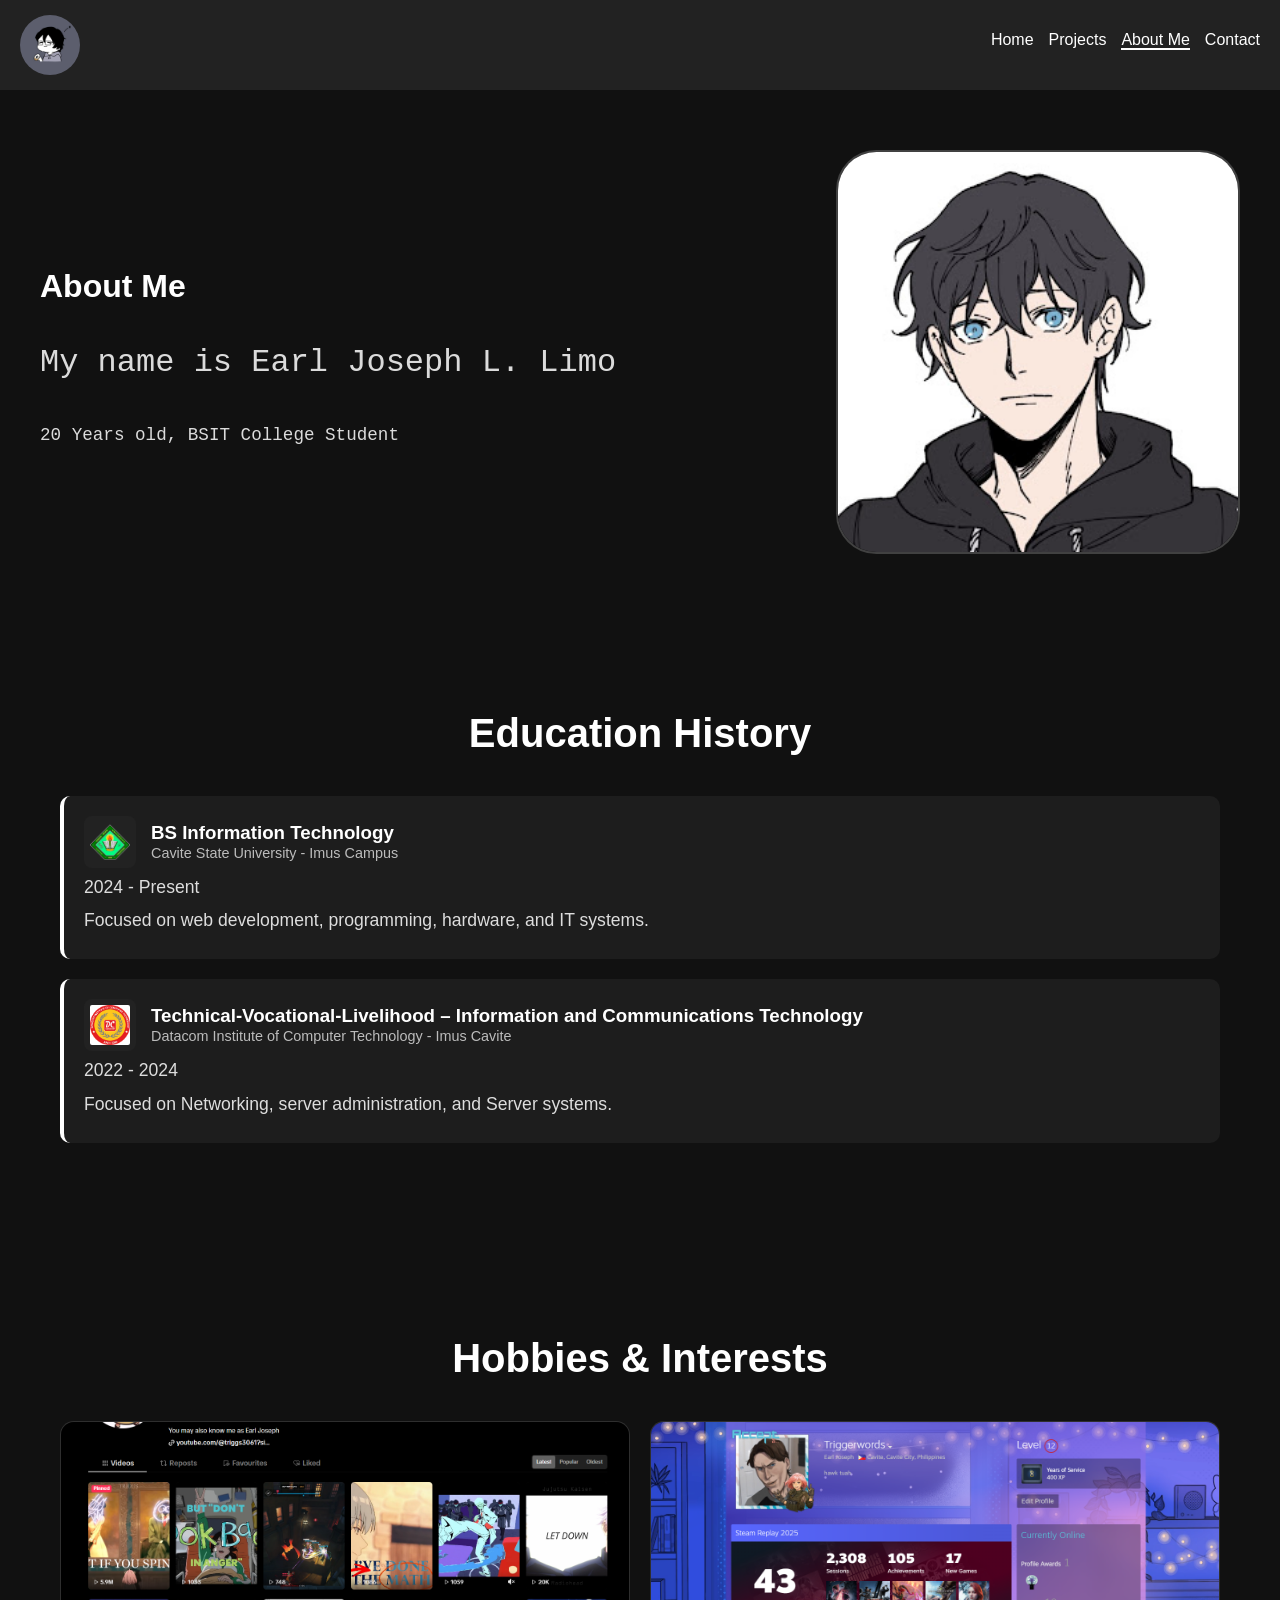
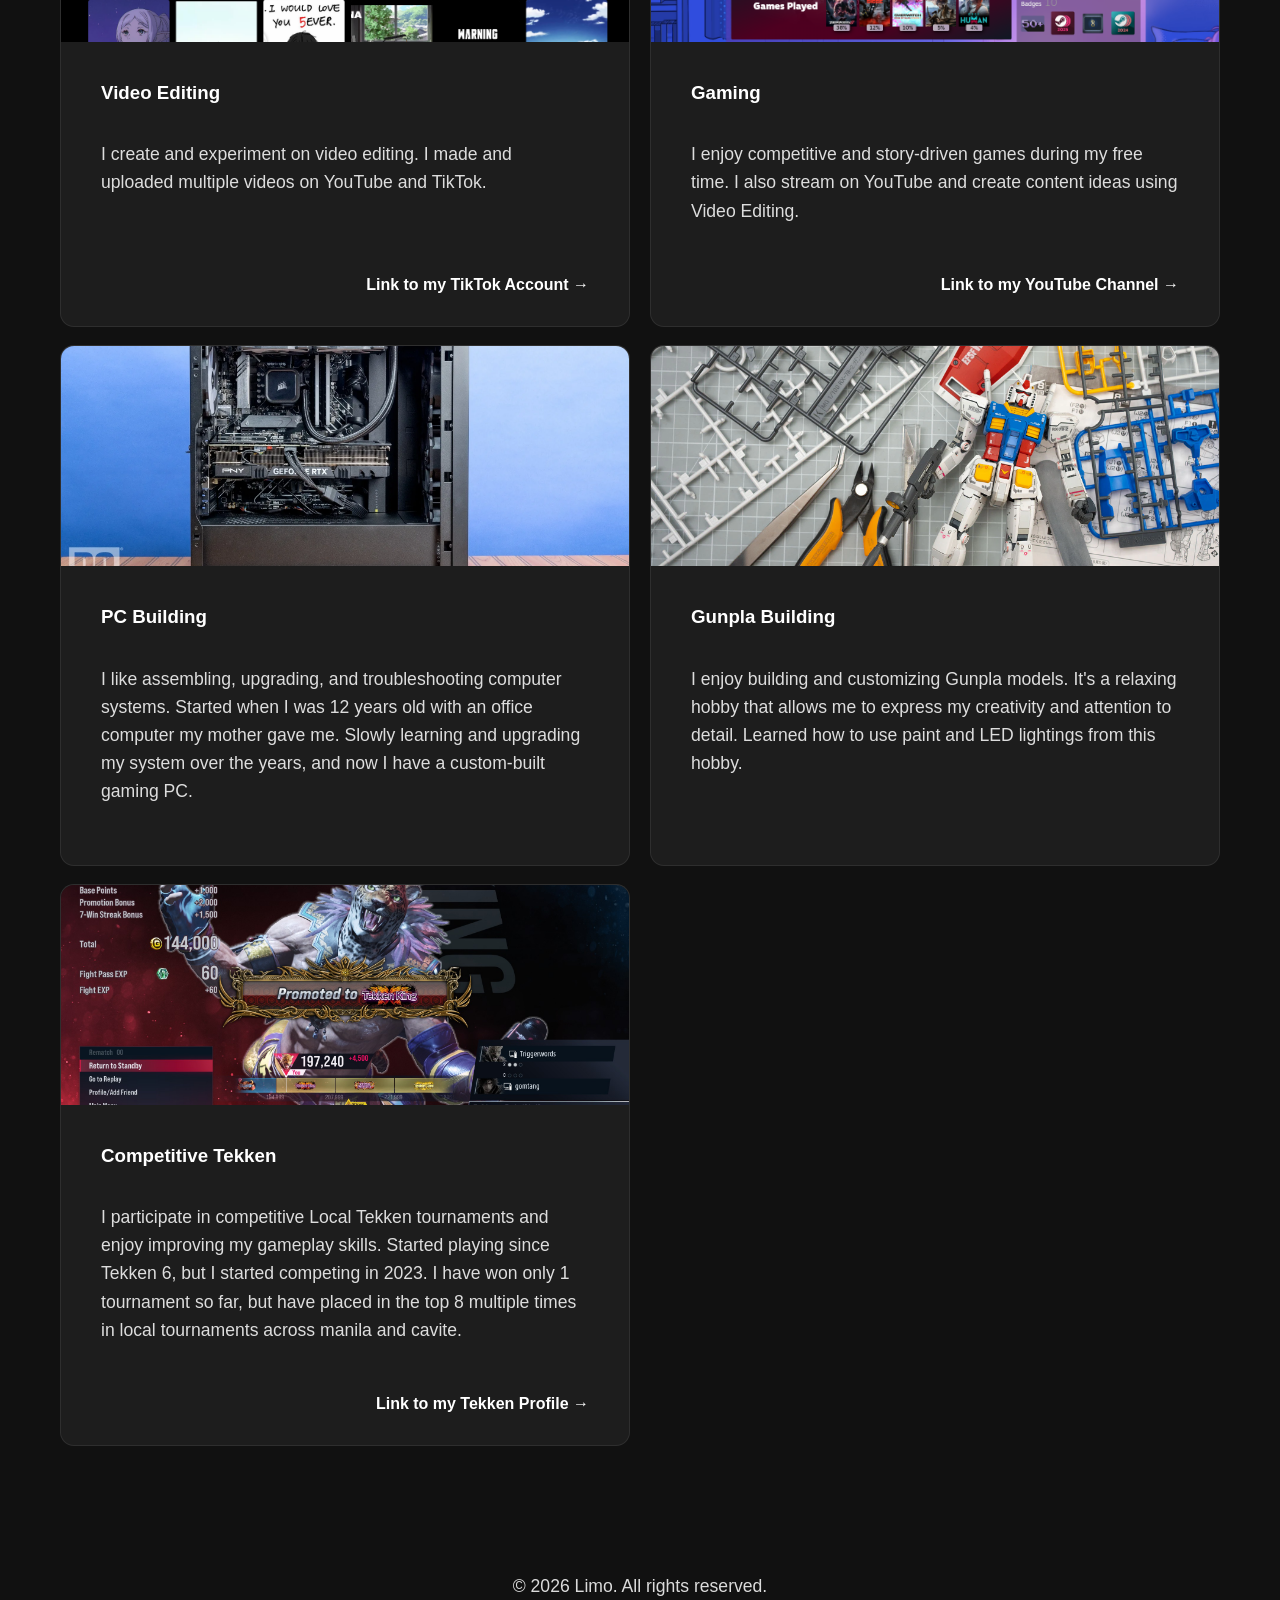
==== about.html @ 0626023c "Fixed Hobbies card, was bugged before but now Fixed" ====
<!DOCTYPE html>
<html lang="en">
<head>
  <meta charset="UTF-8">
  <meta name="viewport" content="width=device-width, initial-scale=1.0">
  <title>Portfolio</title>
  <link rel="stylesheet" href="styles.css">
</head>
<body>
  <span id="easterText"></span>
  <header>
    <nav>
        <img src="images/logo.jpg" alt="Logo" class="logo">
      <ul>
        <li class="li-text"><a href="index.html">Home</a></li>
        <li class="li-text"><a href="projects.html">Projects</a></li>
        <li class="li-text"><a href="about.html" class="active">About Me</a></li>
        <li class="li-text"><a href="contact.html">Contact</a></li>
      </ul>
    </nav>
  </header>

  <main>
    <section class="about-container">

      <div class="about-text">
        <h2>About Me</h2>

        <p style="font-size: 32px;" class="special-text type-text">My name is Earl Joseph L. Limo</p>
        <p class="special-text type-text">20 Years old, BSIT College Student</p>
        <p class="special-text type-text">I am a CvSU-Imus student From the Philippines willing to learn more about web development and programming. My learning journey includes HTML, CSS, and JavaScript. Along with Java, C++, and Python.</p>
        <p class="special-text type-text">In addition to software development, I also specialize in IT hardware and networking, where I gain practical experience in computer systems, troubleshooting, and network setup. I specialize in troubleshooting and maintaining computer systems as well as building hardware systems and servers.</p>
        <p class="special-text type-text">I am continuously improving my skills through personal projects, experimentation, and problem-solving, with the goal of becoming a well-rounded and industry-ready IT Specialist.</p>

      </div>

      <div class="about-image">
        <img src="images/pfp.jpg" alt="My Picture">
      </div>
    </section>

<section class="education">

  <h2>Education History</h2>

  <div class="education-list">

<div class="education-card">

      <div class="edu-header">
        <img src="images/cvsu.png" class="edu-icon" alt="Education Icon">

        <div>
          <h3>BS Information Technology</h3>
          <span>Cavite State University - Imus Campus</span>
        </div>
      </div>

      <p>2024 - Present</p>
      <p>Focused on web development, programming, hardware, and IT systems.</p>

    </div>

<div class="education-card">

      <div class="edu-header">
        <img src="images/datacom.png" class="edu-icon" alt="Education Icon">

        <div>
          <h3>Technical-Vocational-Livelihood – Information and Communications Technology</h3>
          <span>Datacom Institute of Computer Technology - Imus Cavite</span>
        </div>
      </div>

      <p>2022 - 2024</p>
      <p>Focused on Networking, server administration, and Server systems.</p>

    </div>

</section>

<section class="hobbies">

  <h2>Hobbies & Interests</h2>

  <div class="hobby-grid">

    <div class="hobby-card">

      <img src="images/edits.png" alt="Video Editing">

      <div class="hobby-content">
        <h3>Video Editing</h3>

        <p>
          I create and experiment on video editing. I made and uploaded multiple videos on YouTube and TikTok.
        </p>

        <a href="https://www.tiktok.com/@triggaword" target="_blank" class="btn">
          Link to my TikTok Account →
        </a>
      </div>

    </div>


    <div class="hobby-card">

      <img src="images/gaming.png" alt="Gaming">

      <div class="hobby-content">
        <h3>Gaming</h3>

        <p>
          I enjoy competitive and story-driven games during my free time. I also stream on YouTube and create content ideas using Video Editing.
        </p>

        <a href="https://www.youtube.com/@Triggs3061" target="_blank" class="btn">
          Link to my YouTube Channel →
        </a>
      </div>

    </div>

    <div class="hobby-card">

      <img src="images/pcbuilding.webp" alt="PC Building">

      <div class="hobby-content">
        <h3>PC Building</h3>

        <p>
          I like assembling, upgrading, and troubleshooting computer systems. Started when I was 12 years old with an office computer my mother gave me. Slowly learning and upgrading my system over the years, and now I have a custom-built gaming PC.
        </p>
      </div>

    </div>

    <div class="hobby-card">

      <img src="images/gunpla.webp" alt="Gunpla Building">

      <div class="hobby-content">
        <h3>Gunpla Building</h3>

        <p>
          I enjoy building and customizing Gunpla models. It's a relaxing hobby that allows me to express my creativity and attention to detail. Learned how to use paint and LED lightings from this hobby.
        </p>
      </div>

    </div>

    <div class="hobby-card">

      <img src="images/tekken.jpg" alt="Tekken">

      <div class="hobby-content">
        <h3>Competitive Tekken</h3>

        <p>
          I participate in competitive Local Tekken tournaments and enjoy improving my gameplay skills. Started playing since Tekken 6, but I started competing in 2023.
          I have won only 1 tournament so far, but have placed in the top 8 multiple times in local tournaments across manila and cavite.
        </p>
        <a href="https://www.tknow.gg/player/3j5eH54Tt78y" target="_blank" class="btn">
          Link to my Tekken Profile →
        </a>
      </div>

    </div>

    
  </div>

</section>

  </main>

  <script src="script.js"></script>
  <footer>
  <p>© 2026 Limo. All rights reserved.</p>
  </footer>
</body>
</html>
---- styles.css ----
body {
  font-family: Arial;
  margin: 0;
  background: #111;
  color: white;
}

.special-text {
  font-family: Courier New, monospace;
}

.li-text {
  font-family: Tahoma, sans-serif;
}

nav {
  display: flex;
  justify-content: space-between;
  padding: 15px 20px;
  background: #222;
}

section {
  padding: 40px 20px 100px;
  margin: 0px;
}

h1 {
  font-size: 3.5rem;
  font-weight: 800;
  letter-spacing: -1px;
}

h2 {
  font-size: 2rem;
  font-weight: 700;
}

p {
  font-size: 1.1rem;
  line-height: 1.6;
  opacity: 0.85;
}

nav ul {
  display: flex;
  list-style: none;
  gap: 15px;
}

a {
  color: white;
  text-decoration: none;
}

main {
    padding: 20px;
}

.card {
  padding: 20px;
  margin: 10px 0;
  transition: transform 0.3s ease, box-shadow 0.3s ease;
  background: rgba(255, 255, 255, 0.05);
  backdrop-filter: blur(10px);
  border-radius: 12px;
  border: 1px solid rgba(255,255,255,0.08);
  display: flex;
  flex-direction: column;
}

.card .btn {
  align-self: flex-end;
}

.card:hover {
  transform: translateY(-8px);
  box-shadow: 0 10px 30px rgba(0,0,0,0.3);
}

.active {
  border-bottom: 2px solid white;
}

.main-container {
  display: flex;
  align-items: center;
  justify-content: space-between;
  gap: 40px;
}

.tech-icons {
  display: flex;
  gap: 6px;
  margin-top: 10px;
  align-items: center;
}

.tech-icons img {
  width: 40px;
  height: 40px;
  padding: 4px;
  background: #222;
  border-radius: 6px;
}

.profile-img {
  width: 300px;
  border-radius: 50%;

}

.logo {
  width: 60px;
  border-radius: 50%;
}

#changing-text {
  transition: opacity 0.6s ease;
  font-size: 10rem;
  font-weight: bold;
  line-height: 1.2;
  margin: 0;
}

.fade-out {
  opacity: 0;
}

.fade-in {
  opacity: 1;
}

.btn {
  display: inline-block;
  padding: 12px 20px;
  border-radius: 10px;
  font-weight: 600;
  text-decoration: none;
  transition: all 0.3s ease;
  position: relative;
}

.btn:hover {
  background: white;
  color: black;
}

#featured-projects {
  transition: opacity 0.4s ease;
}

#easterText {
  position: fixed;
  font-size: 13px;
  color: rgba(255,255,255,0.7);
  pointer-events: none;
  opacity: 0;
  transition: opacity 0.4s ease;
  z-index: 999;
  font-style: italic;
}

footer {
    text-align: center;
    padding: 10px;
}

.skills {
  overflow: hidden;
  padding-bottom: 0;   
  cursor: grab;
  
}

.skills:active {
  cursor: grabbing;
}

.skills-track {
  display: flex;
  align-items: center;
  gap: 30px;
  padding-bottom: 5px;
  overflow-x: auto;
  overflow-y: hidden;
  scrollbar-width: none;
  -ms-overflow-style: none;
  overscroll-behavior: contain;
  scroll-behavior: smooth;
  
}

.skills-track img {
  width: 70px;
  height: 70px;
  object-fit: contain;
  animation: scroll 200s linear  infinite;
}


@keyframes scroll {
  0% {
    transform: translateX(0px);
  }
  100% {
    transform: translateX(-1900px);
  }
}

@media (max-width: 768px) {
  .main-container {
    flex-direction: column;
    text-align: center;
  }
  #changing-text {
    font-size: 2rem;
  }
  .about-container {
    flex-direction: column;
    text-align: center;
  }

  .about-image img {
    width: 200px;
    height: 200px;
  }
  .hobby-grid {
    grid-template-columns: 1fr;
  }
}



















.about-container {
  display: flex;
  align-items: center;
  justify-content: space-between;
  gap: 40px;
  padding: 40px 20px;
}

.about-text {
  flex: 1;
}

.about-image img {
  width: 400px;
  height: 400px;
  object-fit: cover;
  border-radius: 10%;
  border: 2px solid rgba(255,255,255,0.2);
}

.skills-library {
  padding: 80px 40px;
  text-align: center;
}

.skills-library h2 {
  font-size: 2.5rem;
  margin-bottom: 40px;
}

.skills-grid {
  display: grid;
  grid-template-columns: repeat(auto-fit, minmax(180px, 1fr));
  gap: 20px;
}

.skill-card {
  background: rgba(255,255,255,0.05);
  border: 1px solid rgba(255,255,255,0.1);
  border-radius: 12px;
  padding: 20px;
  transition: transform 0.3s ease, box-shadow 0.3s ease;
}

.skill-card:hover {
  transform: translateY(-8px);
  box-shadow: 0 10px 30px rgba(0,0,0,0.4);
}

.skill-card img {
  width: 60px;
  height: 60px;
  object-fit: contain;
  margin-bottom: 10px;
}

.skill-card h3 {
  margin: 10px 0 5px;
}

.skill-card p {
  font-size: 0.9rem;
  opacity: 0.8;
}

.education {
  padding: 80px 40px;
}

.education h2 {
  text-align: center;
  font-size: 2.5rem;
  margin-bottom: 40px;
}

.education-list {
  display: flex;
  flex-direction: column;
  gap: 20px;
}

.education-card {
  background: rgba(255,255,255,0.05);
  border-left: 4px solid white;
  padding: 20px;
  border-radius: 10px;
  transition: 0.3s;
}

.education-card:hover {
  transform: translateX(8px);
  background: rgba(255,255,255,0.08);
}

.education-card h3 {
  margin: 0;
}

.education-card span {
  font-size: 0.9rem;
  opacity: 0.7;
}

.education-card p {
  margin: 5px 0;
}

.edu-header {
  display: flex;
  align-items: center;
  gap: 15px;
}

.edu-icon {
  width: 40px;
  height: 40px;
  object-fit: contain;
  background: #222;
  padding: 6px;
  border-radius: 8px;
}

.type-text.typing::after {
  content: "|";
  margin-left: 5px;
  animation: blink 1s infinite;
}

@keyframes blink {
  0%, 50%, 100% { opacity: 1; }
  25%, 75% { opacity: 0; }
}

.hobbies {
  padding: 80px 40px;
}

.hobbies h2 {
  text-align: center;
  font-size: 2.5rem;
  margin-bottom: 40px;
}

.hobby-grid {
  display: grid;
  grid-template-columns: repeat(2, 1fr);
  gap: 20px;
}

.hobby-card {
  background: rgba(255,255,255,0.05);
  border: 1px solid rgba(255,255,255,0.08);
  border-radius: 14px;
  overflow: hidden;
  transition: 0.3s ease;
  display: flex;
  flex-direction: column;
  height: 100%;
}

.hobby-card:hover {
  transform: translateY(-8px);
  background: rgba(255,255,255,0.08);
}

.hobby-card img {
  width: 100%;
  height: 220px;
  object-fit: cover;
}

.hobby-card h3,
.hobby-card p {
  padding: 0 20px;
}

.hobby-card h3 {
  margin-top: 20px;
}

.hobby-card p {
  padding-bottom: 20px;
}


.hobby-content {
  padding: 20px;
  display: flex;
  flex-direction: column;
  flex: 1;
}

.hobby-content .btn {
  margin-top: auto;
  align-self: flex-end;
}
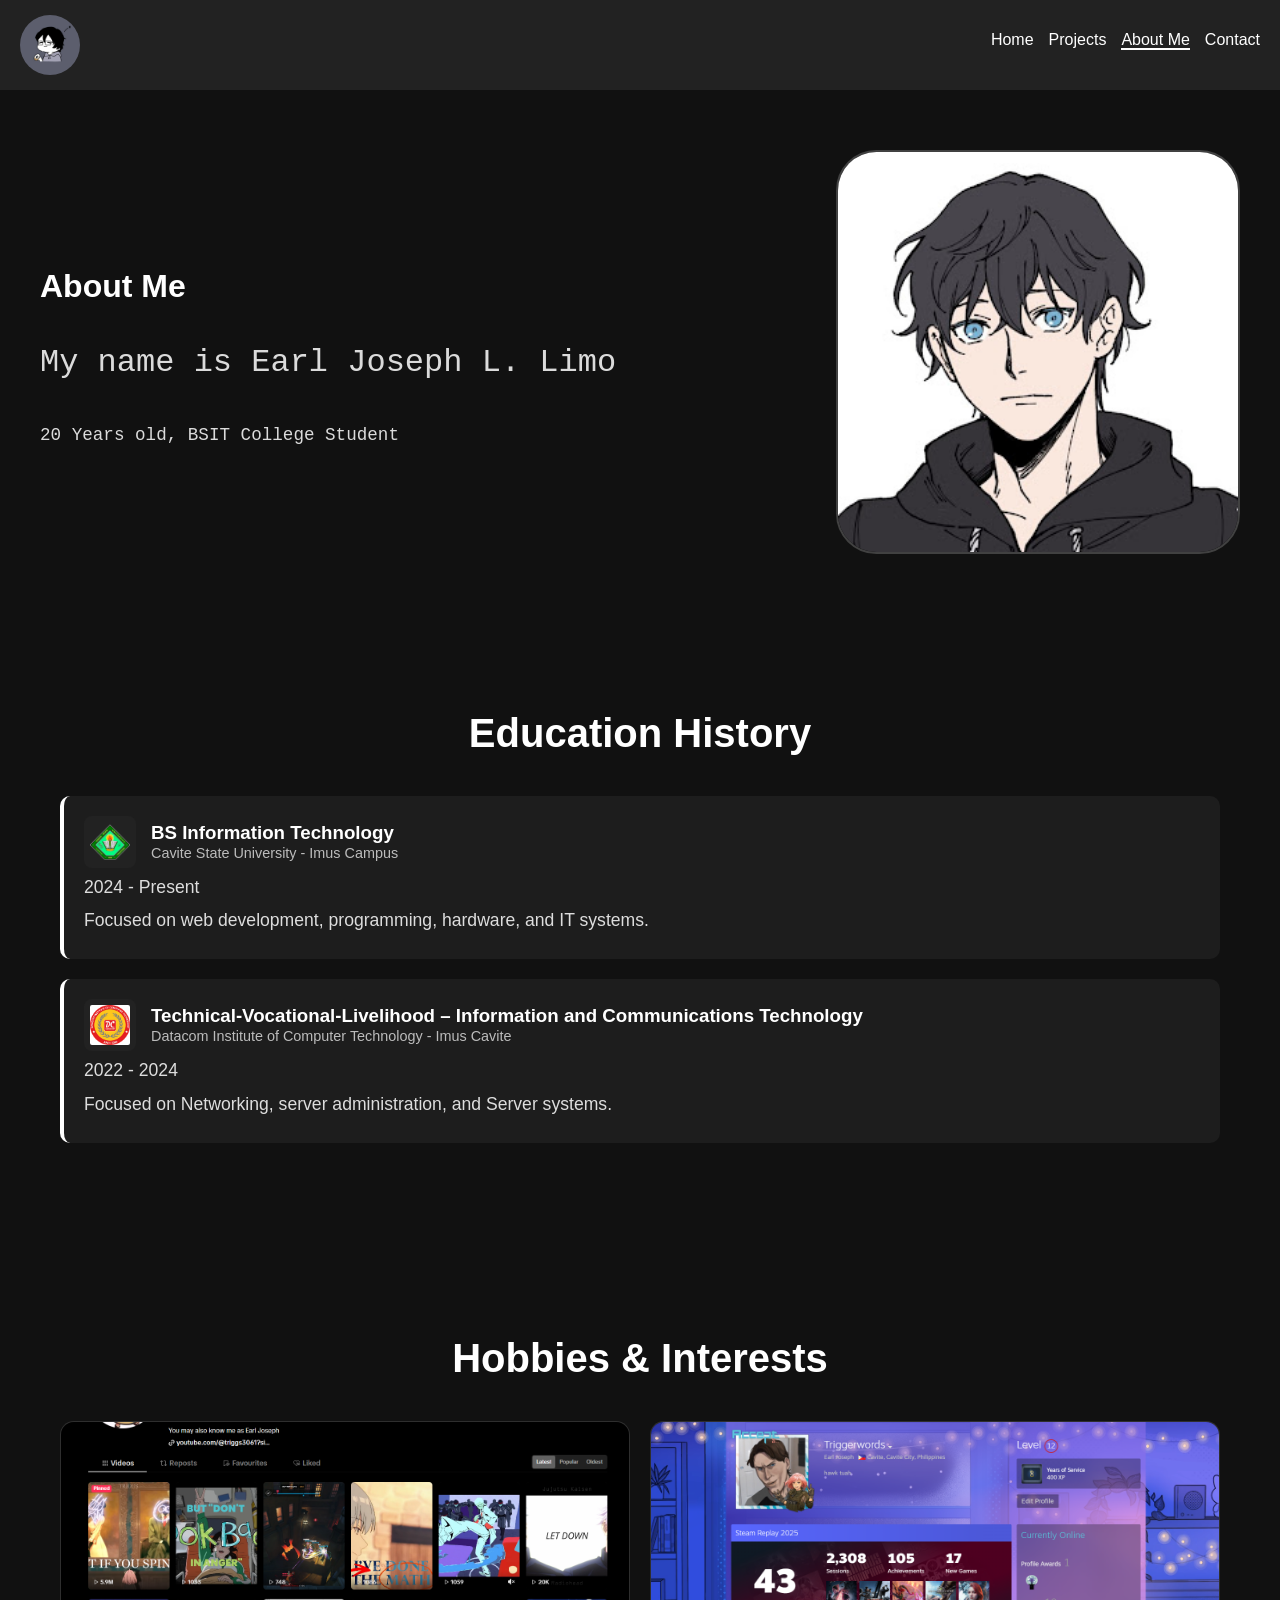
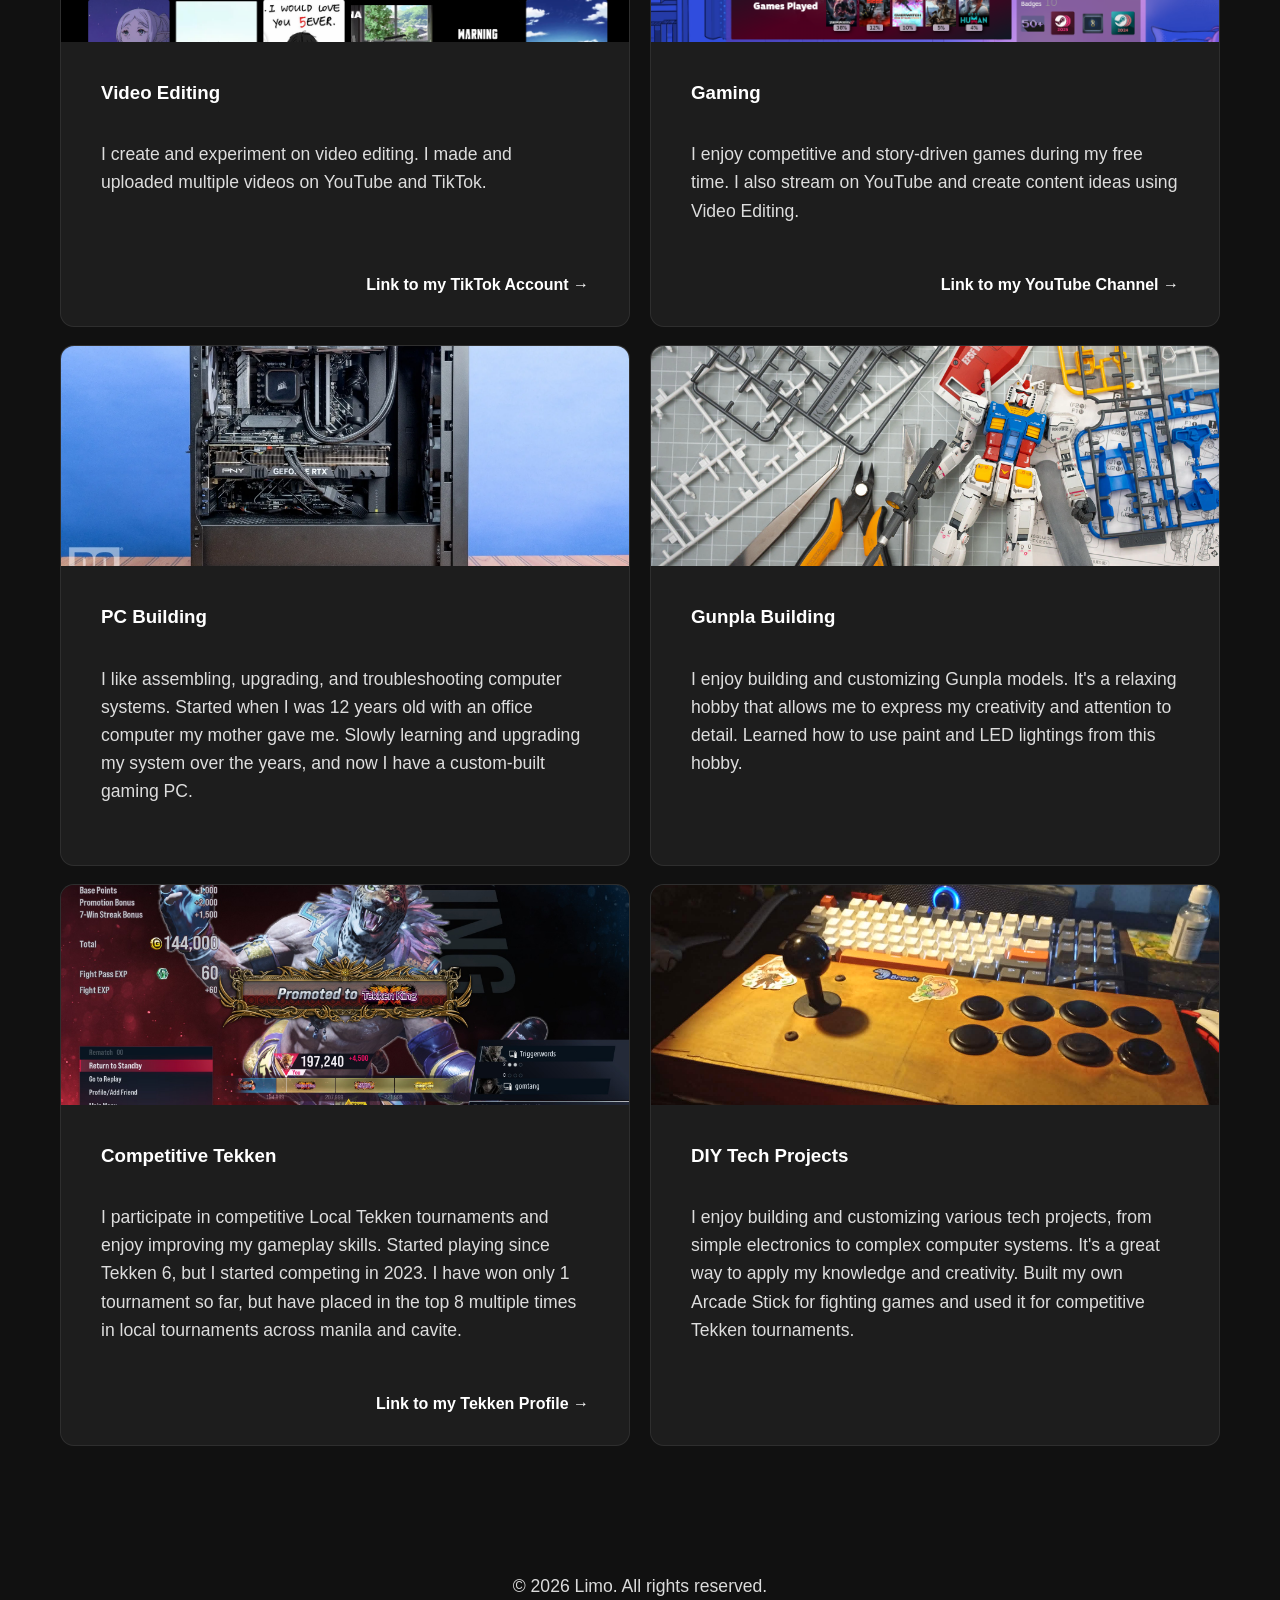
==== commit 782540b2: "Done with Hobby section" ====
--- a/about.html
+++ b/about.html
@@ -168,6 +168,20 @@
 
     </div>
 
+    <div class="hobby-card">
+
+      <img src="images/diytech.jpg" alt="DIY Tech Projects">
+
+      <div class="hobby-content">
+        <h3>DIY Tech Projects</h3>
+
+        <p>
+          I enjoy building and customizing various tech projects, from simple electronics to complex computer systems. It's a great way to apply my knowledge and creativity. Built my own Arcade Stick for fighting games and used it for competitive Tekken tournaments.
+        </p>
+      </div>
+
+    </div>
+
     
   </div>
 
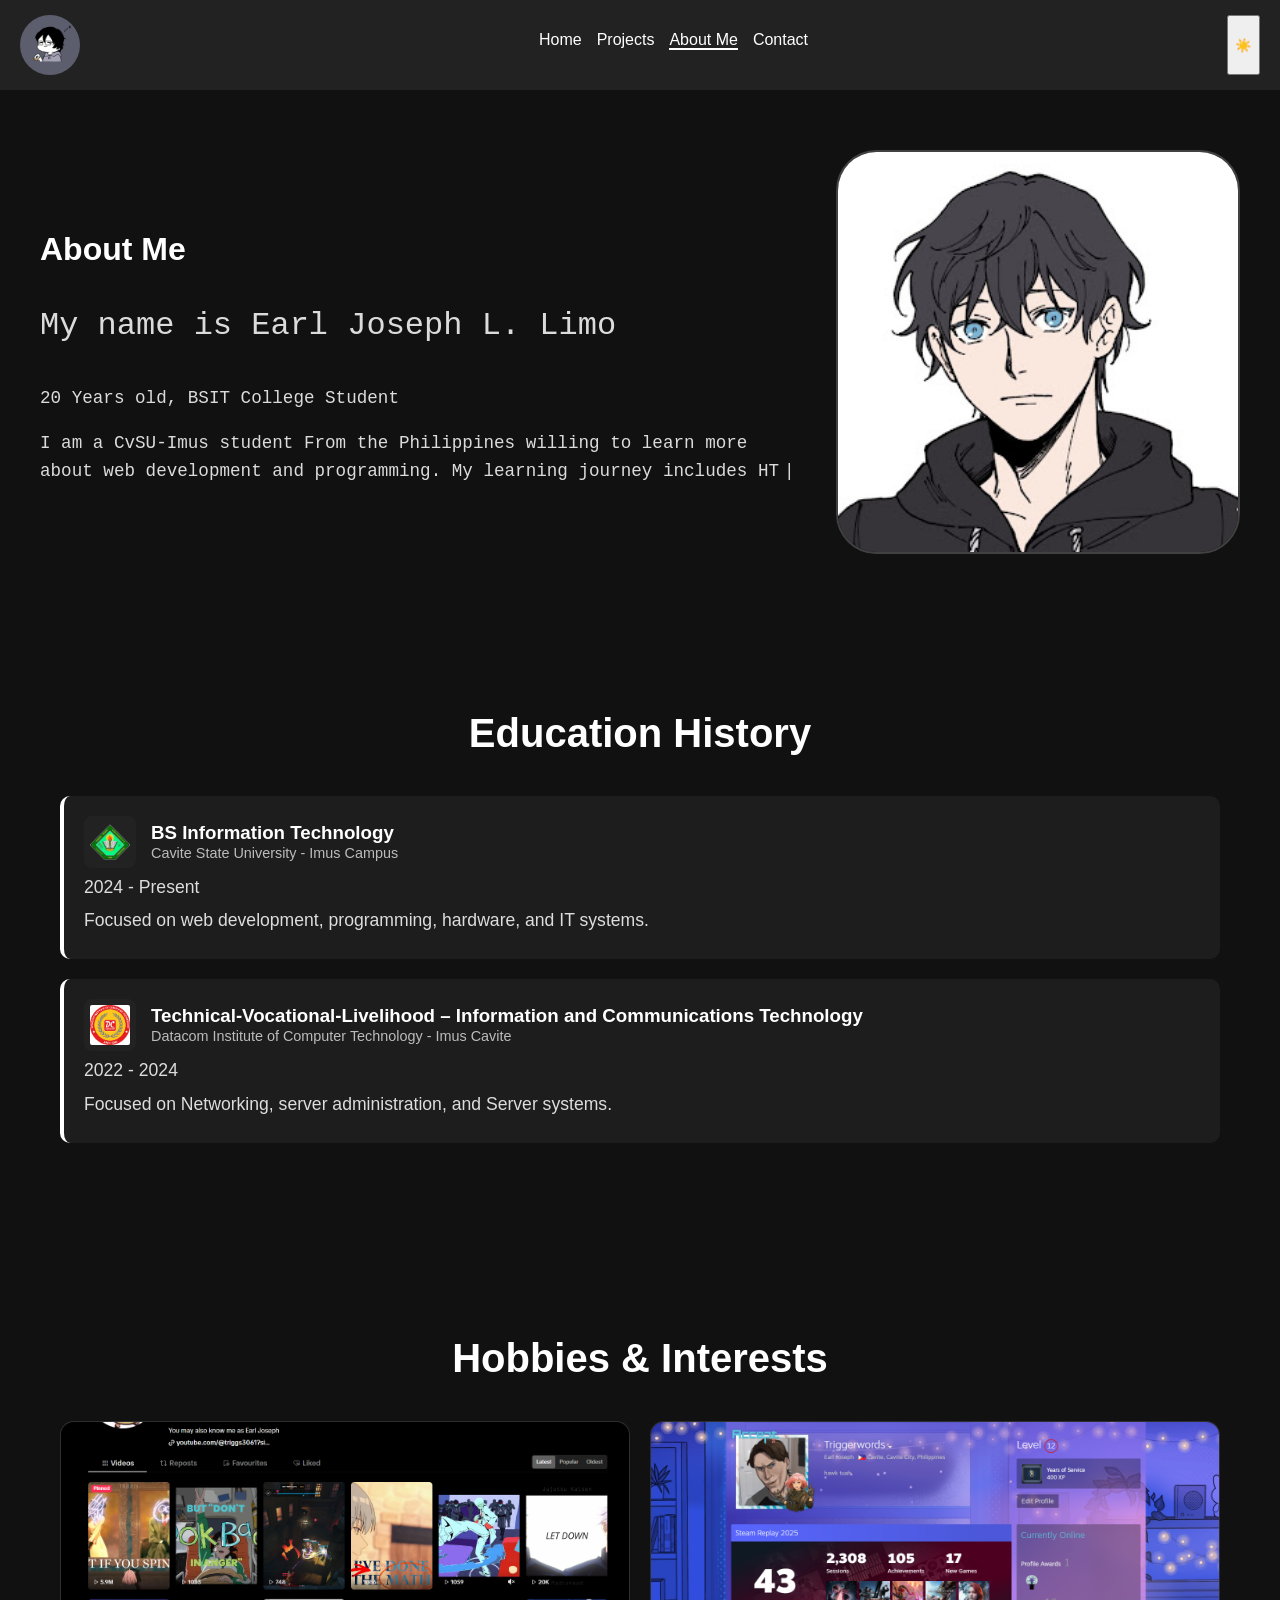
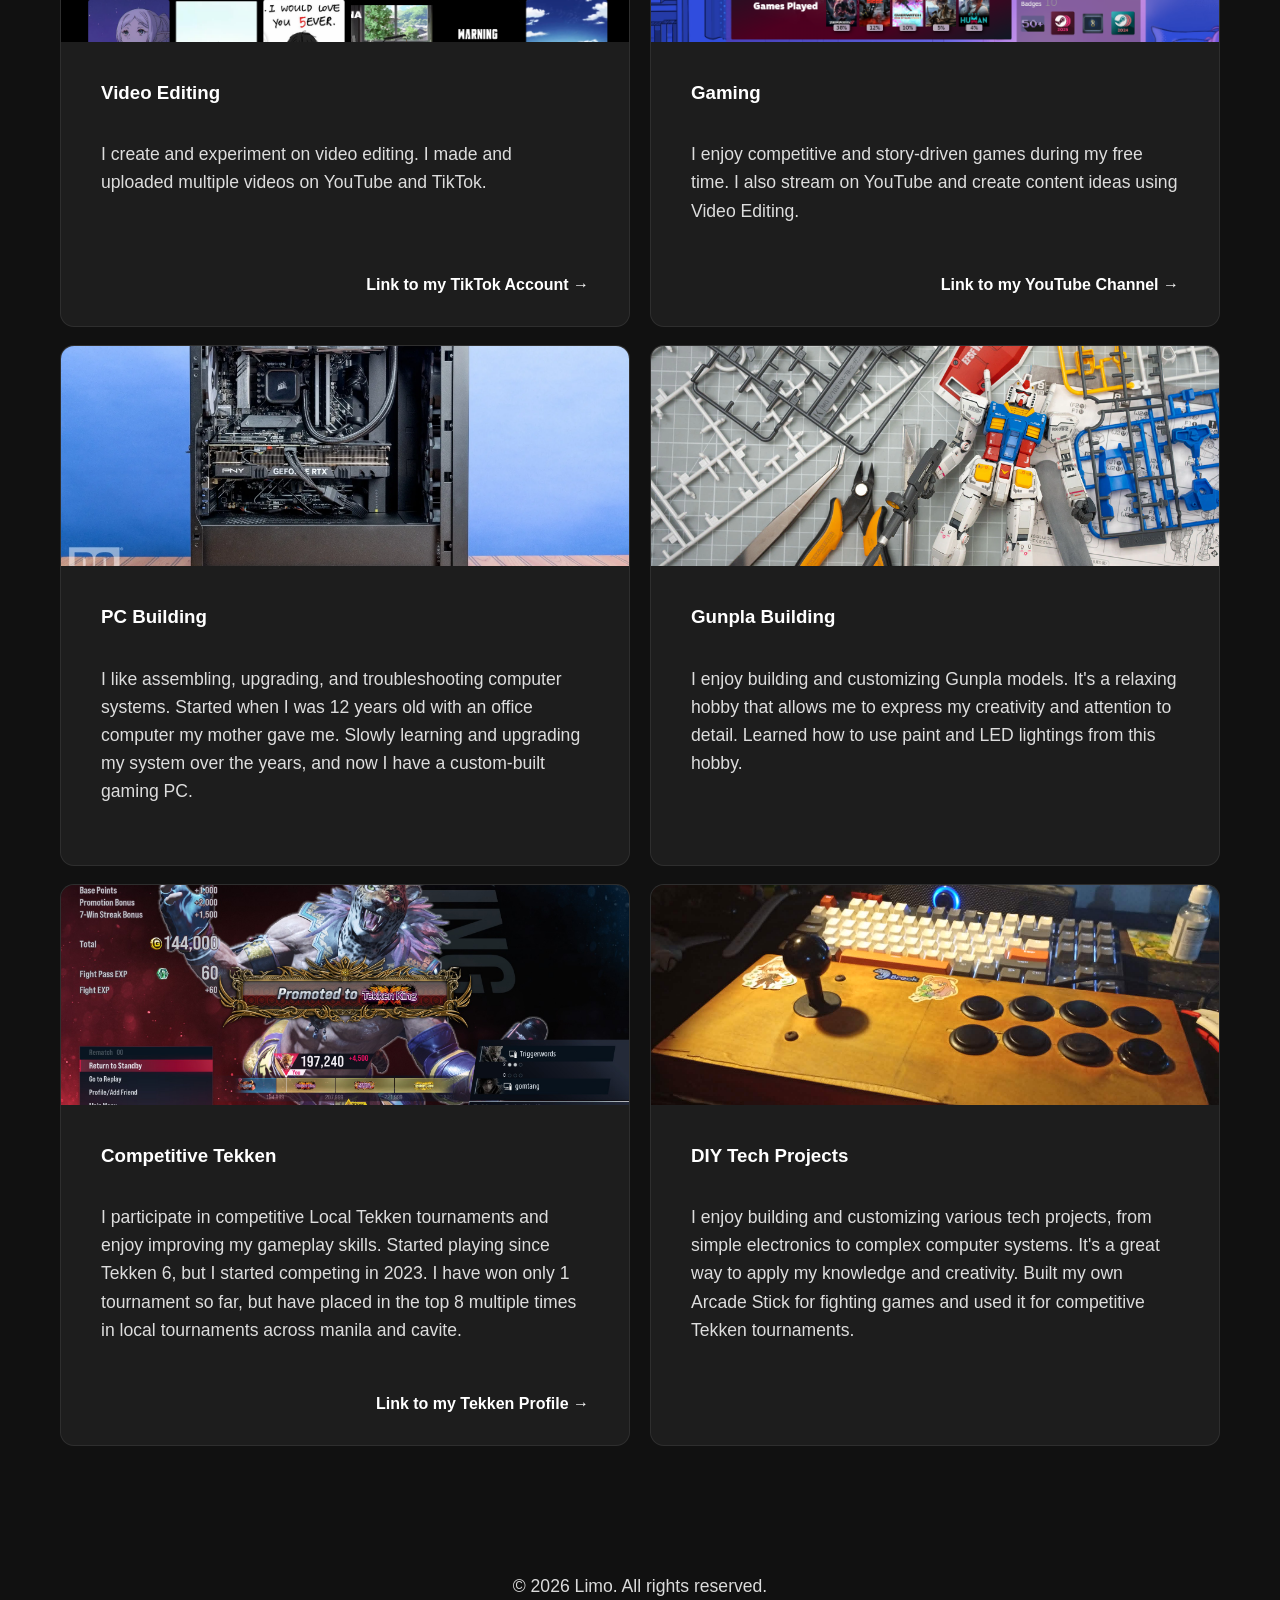
==== commit 21131362: "experimenting on light mode" ====
--- a/about.html
+++ b/about.html
@@ -17,6 +17,7 @@
         <li class="li-text"><a href="about.html" class="active">About Me</a></li>
         <li class="li-text"><a href="contact.html">Contact</a></li>
       </ul>
+      <button id="theme-toggle" class="theme-btn">☀️</button>
     </nav>
   </header>
 
--- a/styles.css
+++ b/styles.css
@@ -3,6 +3,37 @@
   margin: 0;
   background: #111;
   color: white;
+}
+
+body.light-mode {
+  background: #f5f5f5;
+  color: #111;
+}
+
+body.light-mode nav {
+  background: #ffffff;
+}
+
+body.light-mode .card,
+body.light-mode .skill-card,
+body.light-mode .education-card,
+body.light-mode .hobby-card {
+  background: rgba(0,0,0,0.04);
+  border: 1px solid rgba(0,0,0,0.08);
+}
+
+body.light-mode a {
+  color: #111;
+}
+
+body.light-mode .btn:hover {
+  background: black;
+  color: white;
+}
+
+body.light-mode .theme-btn {
+  color: black;
+  border: 1px solid rgba(0,0,0,0.15);
 }
 
 .special-text {
@@ -444,3 +475,7 @@
   margin-top: auto;
   align-self: flex-end;
 }
+
+
+
+
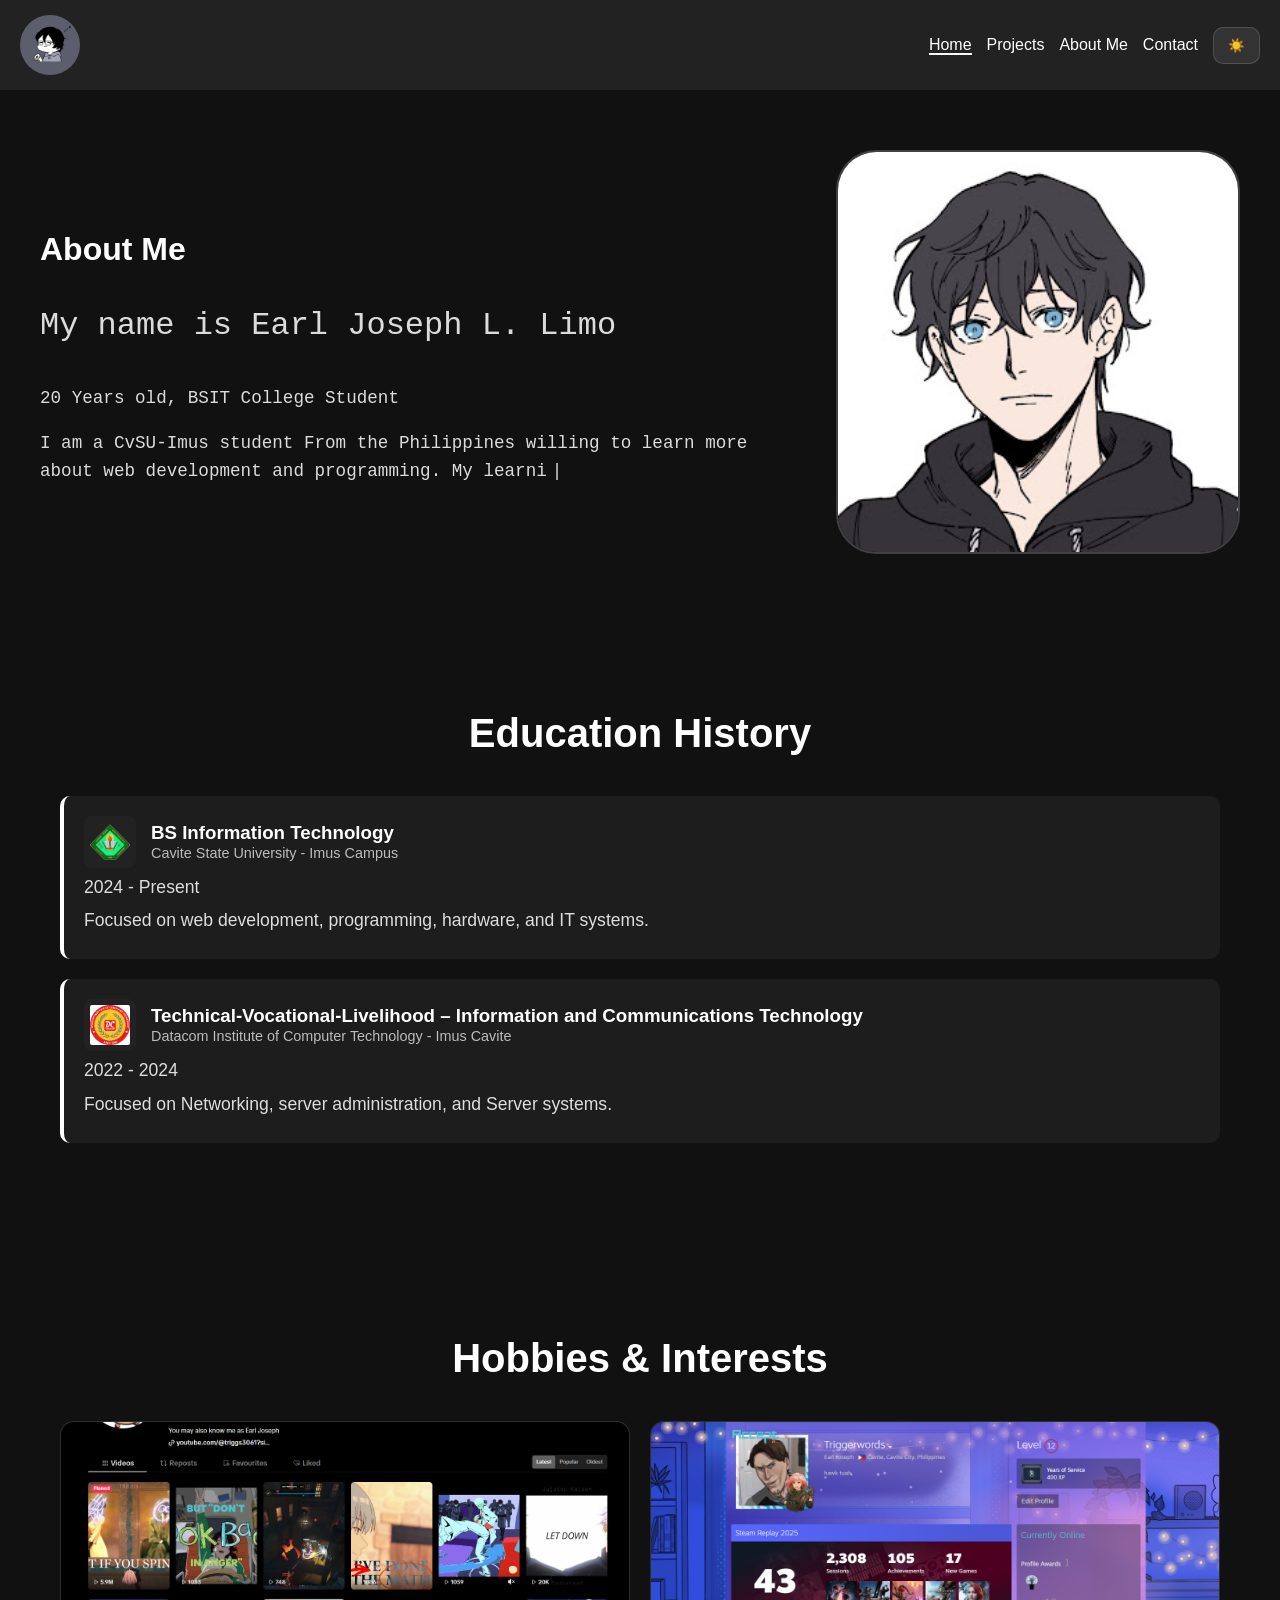
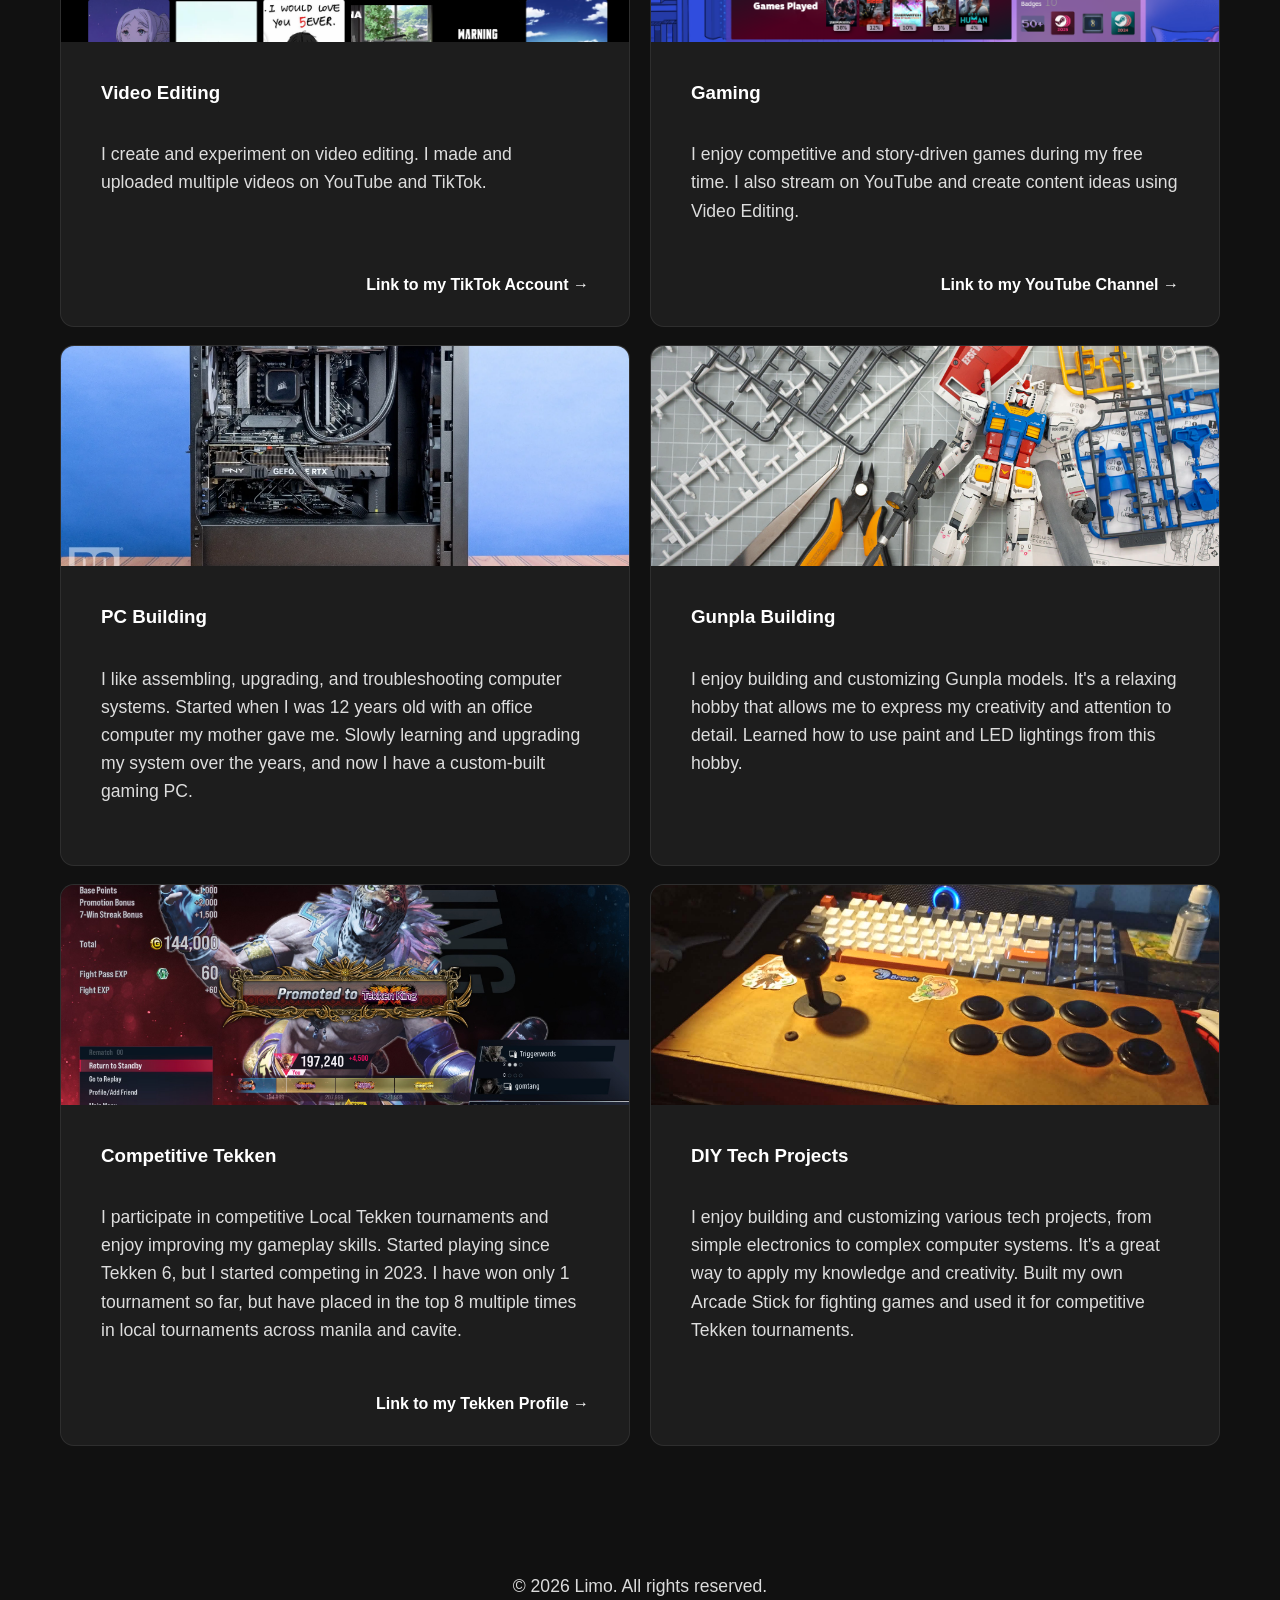
==== commit 502ad186: "Done with light mode" ====
--- a/about.html
+++ b/about.html
@@ -11,13 +11,15 @@
   <header>
     <nav>
         <img src="images/logo.jpg" alt="Logo" class="logo">
+      <div class="nav-right">
       <ul>
-        <li class="li-text"><a href="index.html">Home</a></li>
+        <li class="li-text"><a href="index.html" class="active">Home</a></li>
         <li class="li-text"><a href="projects.html">Projects</a></li>
-        <li class="li-text"><a href="about.html" class="active">About Me</a></li>
+        <li class="li-text"><a href="about.html">About Me</a></li>
         <li class="li-text"><a href="contact.html">Contact</a></li>
       </ul>
       <button id="theme-toggle" class="theme-btn">☀️</button>
+      </div>
     </nav>
   </header>
 
--- a/styles.css
+++ b/styles.css
@@ -22,6 +22,11 @@
   border: 1px solid rgba(0,0,0,0.08);
 }
 
+body.light-mode .tech-icons img,
+body.light-mode .edu-icon {
+  background: rgba(0,0,0,0.08);
+}
+
 body.light-mode a {
   color: #111;
 }
@@ -51,6 +56,11 @@
   background: #222;
 }
 
+.nav-right {
+  display: flex;
+  align-items: center;
+  gap: 15px;
+}
 section {
   padding: 40px 20px 100px;
   margin: 0px;
@@ -219,14 +229,14 @@
   -ms-overflow-style: none;
   overscroll-behavior: contain;
   scroll-behavior: smooth;
-  
+  animation: scroll 200s linear  infinite;
 }
 
 .skills-track img {
   width: 70px;
   height: 70px;
   object-fit: contain;
-  animation: scroll 200s linear  infinite;
+ 
 }
 
 
@@ -477,5 +487,19 @@
 }
 
 
-
-
+.theme-btn {
+  background: rgba(255,255,255,0.08);
+  border: 1px solid rgba(255,255,255,0.15);
+  color: white;
+  padding: 10px 14px;
+  border-radius: 10px;
+  cursor: pointer;
+  transition: 0.3s ease;
+}
+
+.theme-btn:hover {
+  background: white;
+  color: black;
+}
+
+
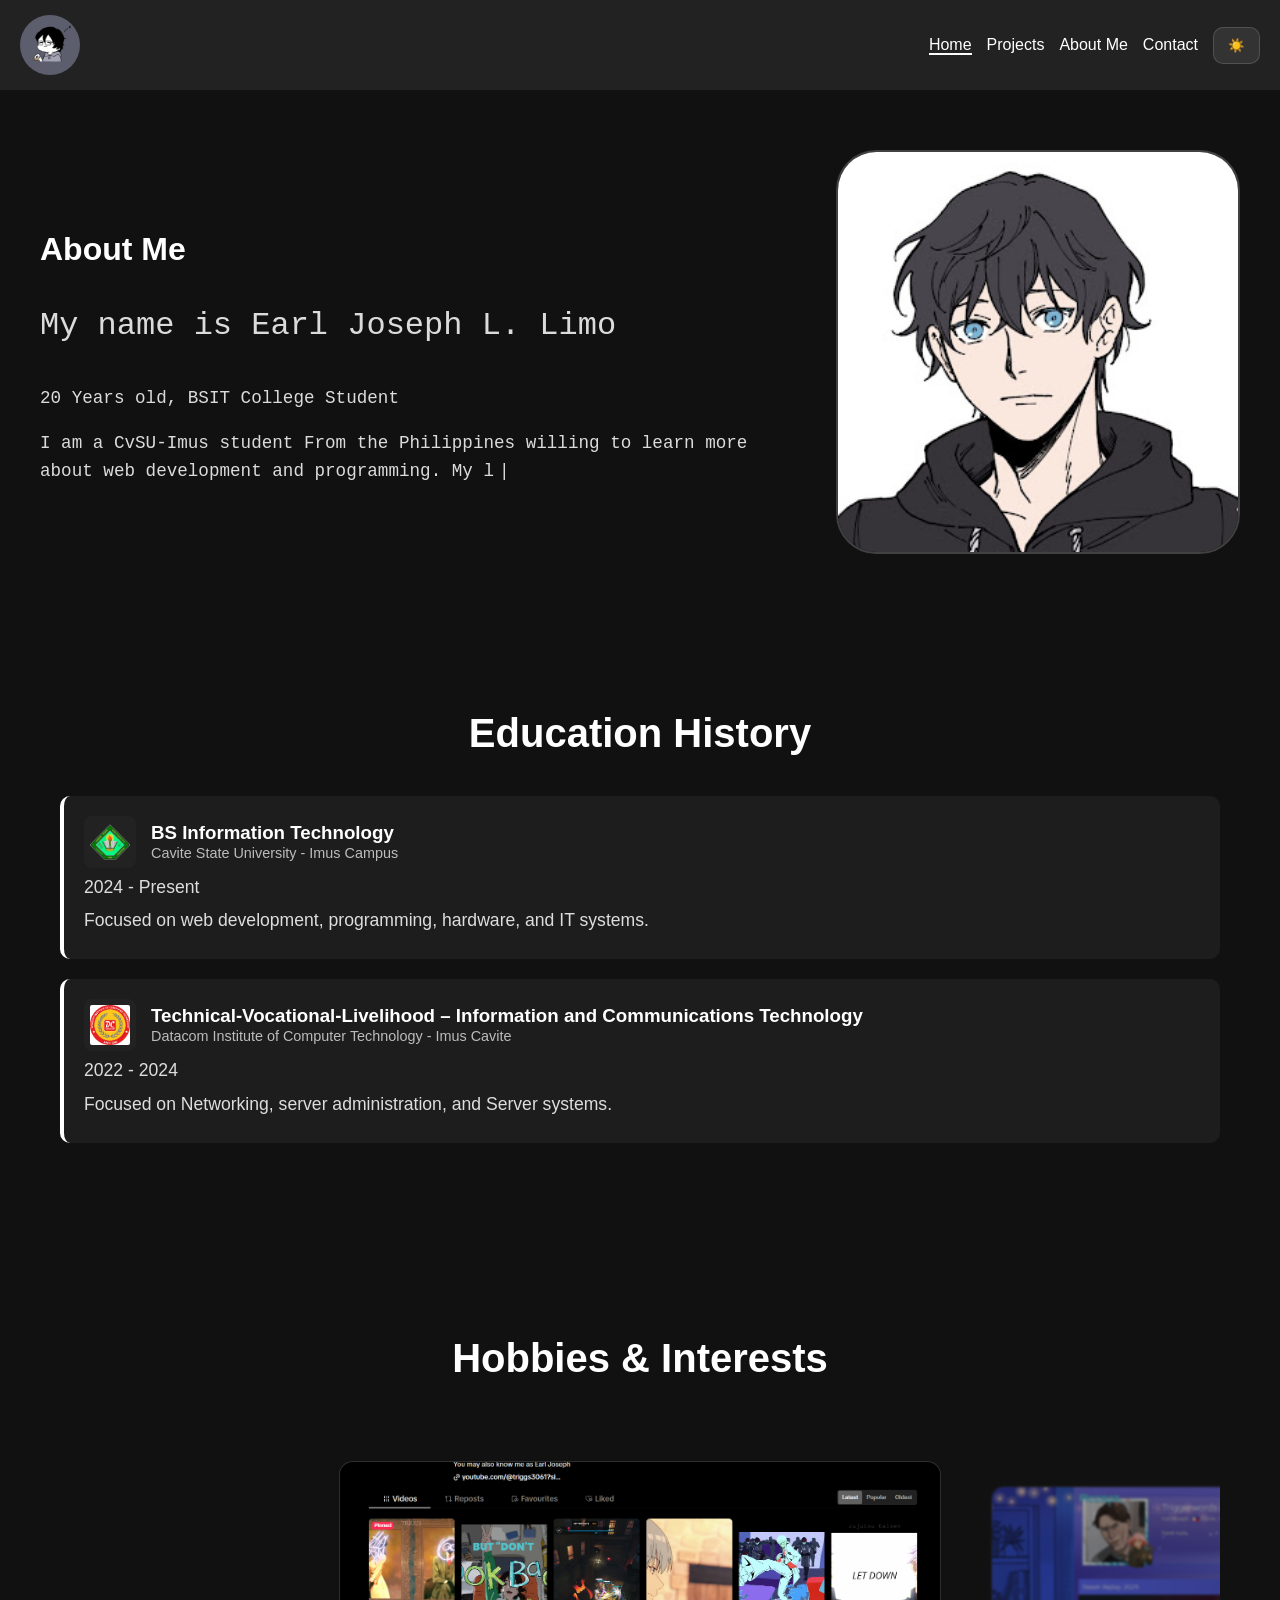
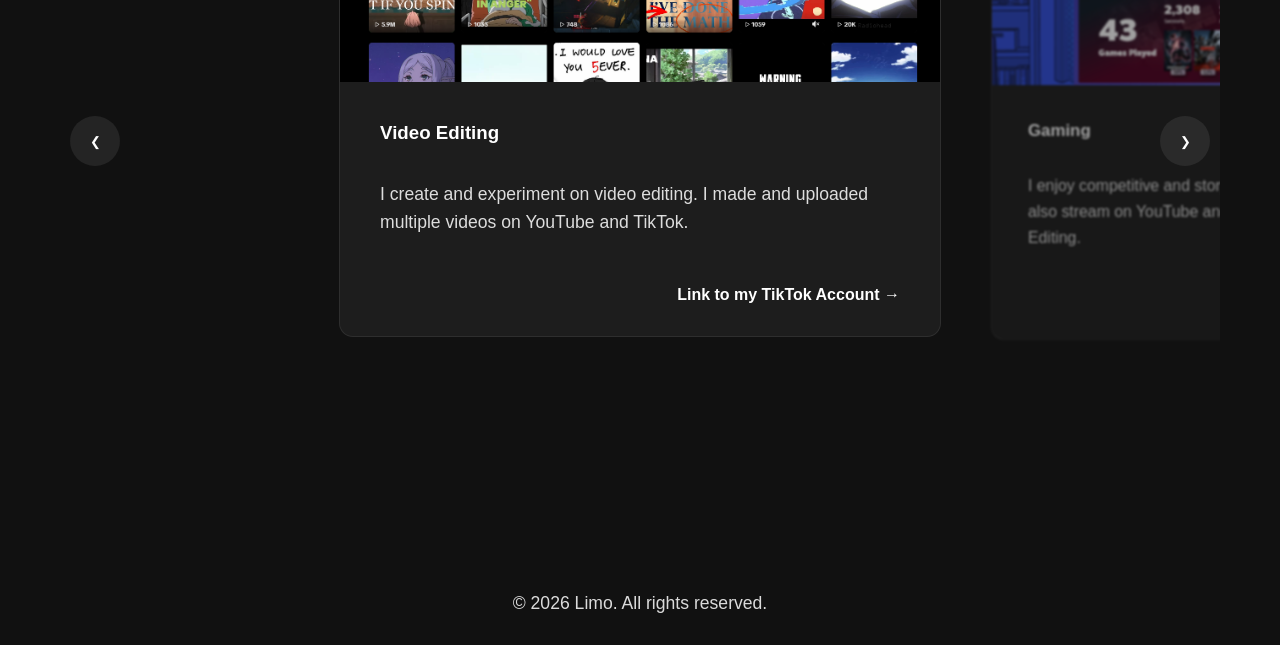
==== commit 40b365f6: "updated hobbies to be a carousel" ====
--- a/about.html
+++ b/about.html
@@ -86,7 +86,11 @@
 
   <h2>Hobbies & Interests</h2>
 
-  <div class="hobby-grid">
+  <div class="hobby-carousel-container">
+
+  <button class="carousel-btn left" id="prevBtn">❮</button>
+
+  <div class="hobby-carousel" id="hobbyCarousel">
 
     <div class="hobby-card">
 
@@ -186,7 +190,11 @@
     </div>
 
     
-  </div>
+    </div>
+
+  <button class="carousel-btn right" id="nextBtn">❯</button>
+
+</div>
 
 </section>
 
--- a/styles.css
+++ b/styles.css
@@ -432,10 +432,29 @@
   margin-bottom: 40px;
 }
 
-.hobby-grid {
-  display: grid;
-  grid-template-columns: repeat(2, 1fr);
+.hobby-carousel-container {
+  position: relative;
+  width: 100%;
+  overflow: hidden;
+  padding: 20px 0;
+}
+
+.hobby-carousel {
+  display: flex;
   gap: 20px;
+  overflow-x: auto;
+  scroll-behavior: smooth;
+
+  scrollbar-width: none;
+  -ms-overflow-style: none;
+
+  scroll-snap-type: x mandatory;
+
+  padding: 20px calc(50% - 200px);
+}
+
+.hobby-carousel::-webkit-scrollbar {
+  display: none;
 }
 
 .hobby-card {
@@ -447,11 +466,29 @@
   display: flex;
   flex-direction: column;
   height: 100%;
+  min-width: 600px;
+  max-width: 600px;
+  filter: blur(1px);
+  flex-shrink: 0;
+  scroll-snap-align: center;
+
+  transition:
+    transform 0.4s ease,
+    opacity 0.4s ease;
+
+  opacity: 0.6;
+  transform: scale(0.9);
 }
 
 .hobby-card:hover {
   transform: translateY(-8px);
   background: rgba(255,255,255,0.08);
+}
+
+.hobby-card.active {
+  opacity: 1;
+  transform: scale(1);
+  filter: blur(0);
 }
 
 .hobby-card img {
@@ -486,6 +523,40 @@
   align-self: flex-end;
 }
 
+.carousel-btn {
+  position: absolute;
+  top: 50%;
+  transform: translateY(-50%);
+
+  width: 50px;
+  height: 50px;
+
+  border-radius: 50%;
+
+  border: none;
+
+  background: rgba(255,255,255,0.08);
+  color: white;
+
+  cursor: pointer;
+
+  z-index: 10;
+
+  transition: 0.3s ease;
+}
+
+.carousel-btn:hover {
+  background: white;
+  color: black;
+}
+
+.carousel-btn.left {
+  left: 10px;
+}
+
+.carousel-btn.right {
+  right: 10px;
+}
 
 .theme-btn {
   background: rgba(255,255,255,0.08);
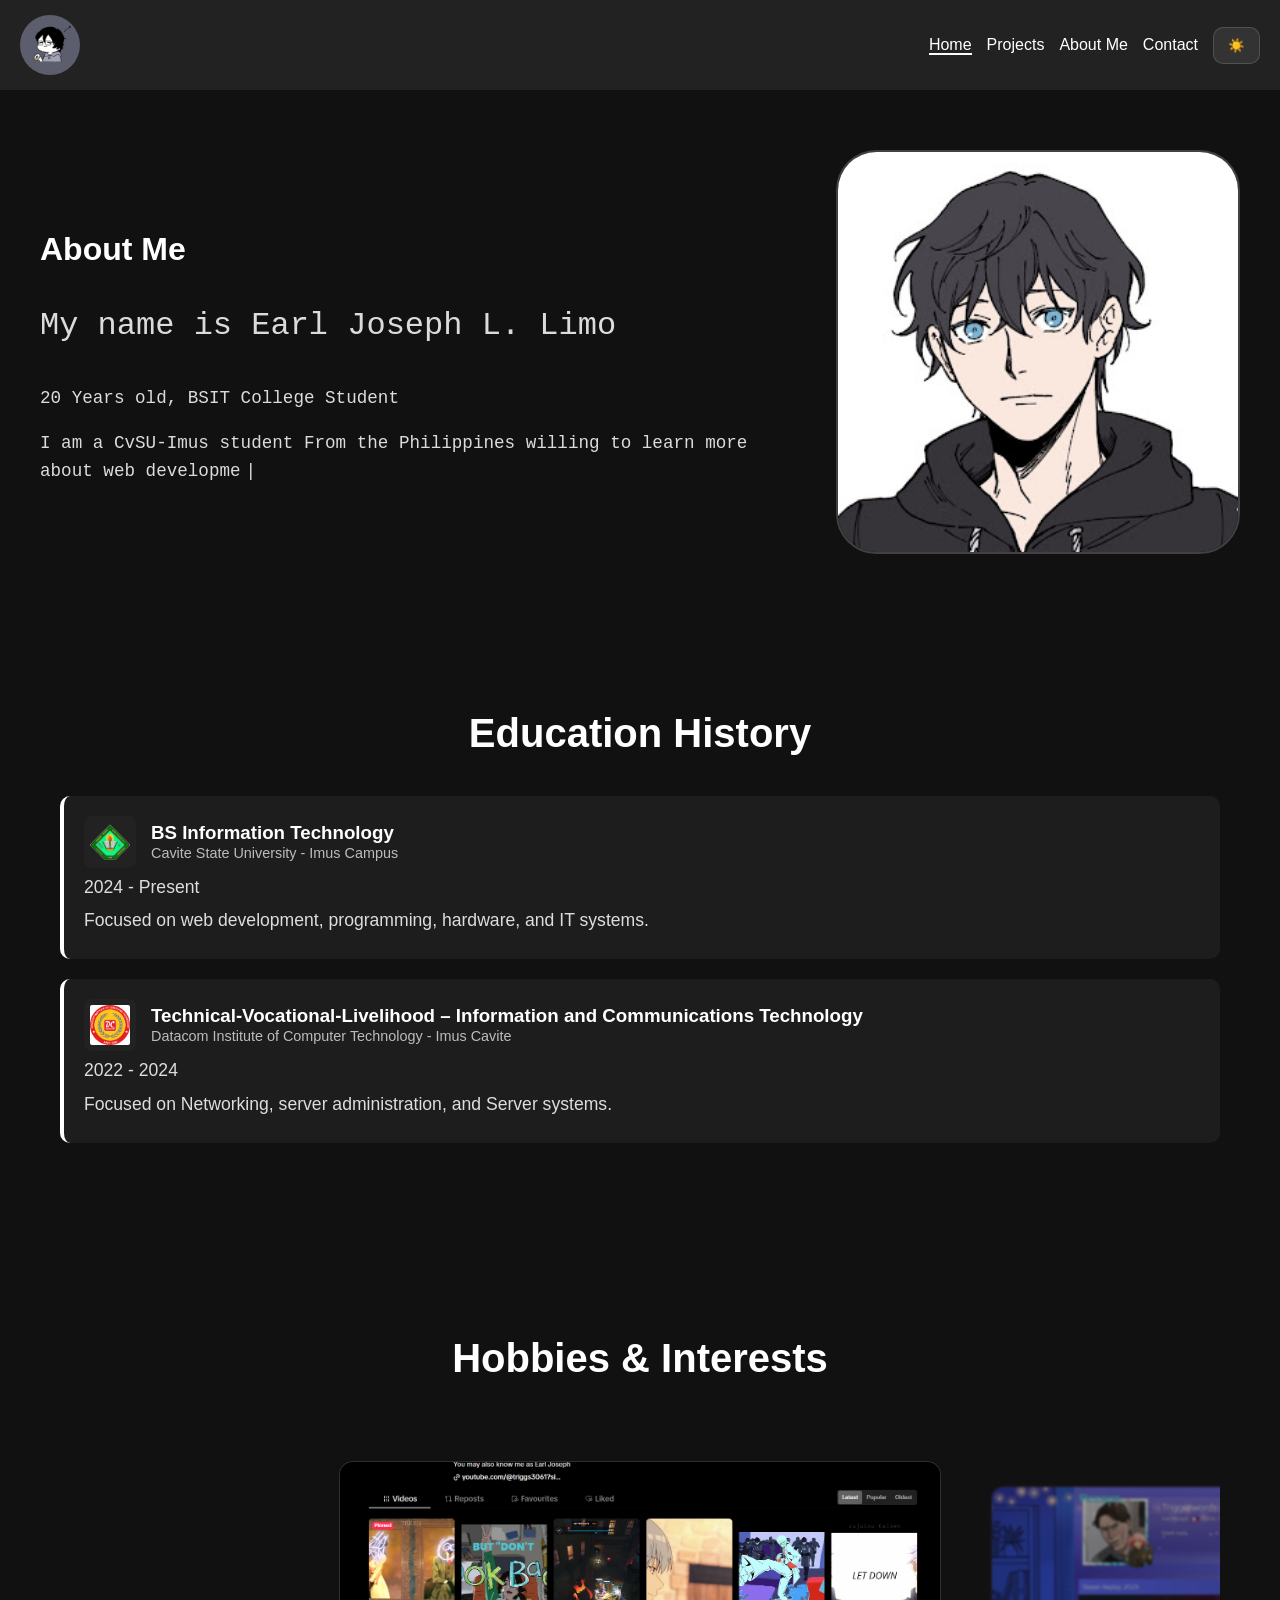
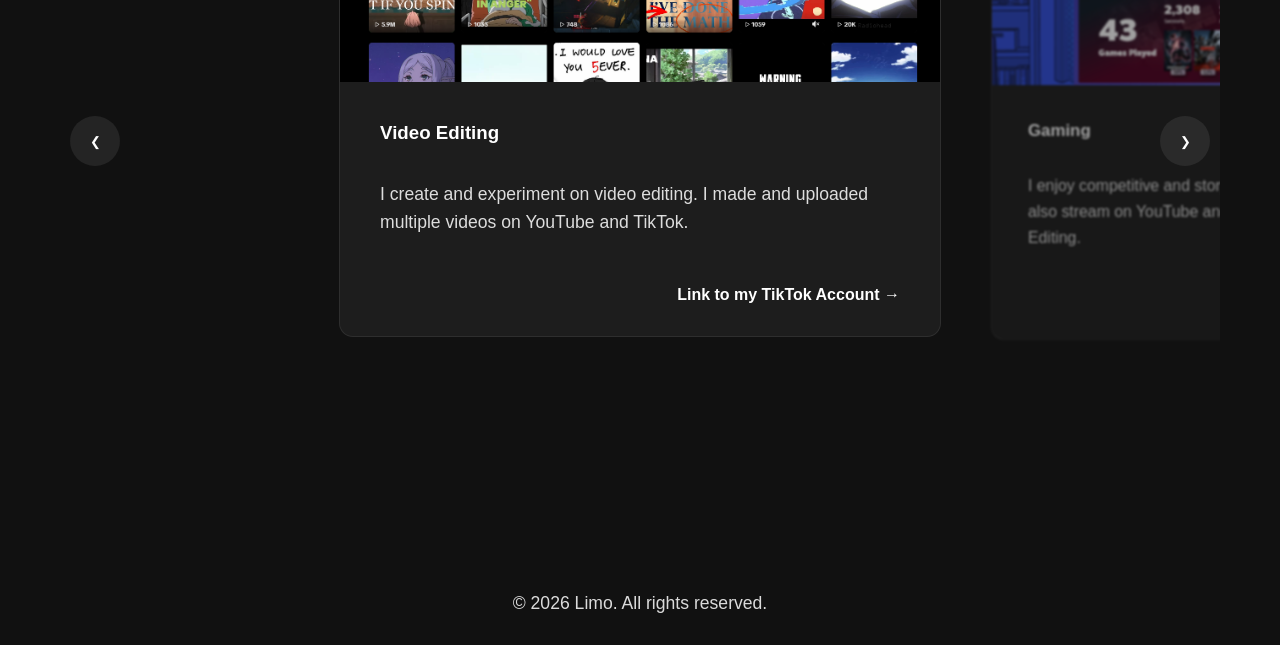
==== commit 03b87323: "Fixed Carousel Card" ====
--- a/about.html
+++ b/about.html
@@ -85,6 +85,7 @@
 <section class="hobbies">
 
   <h2>Hobbies & Interests</h2>
+  
 
   <div class="hobby-carousel-container">
 
--- a/styles.css
+++ b/styles.css
@@ -40,6 +40,19 @@
   color: black;
   border: 1px solid rgba(0,0,0,0.15);
 }
+
+body.light-mode .carousel-btn {
+  background: rgba(0, 0, 0, 0.08);
+  color: #111;
+  border: 1px solid rgba(0, 0, 0, 0.15);
+}
+
+body.light-mode .carousel-btn:hover {
+  background: #111;
+  color: white;
+}
+
+
 
 .special-text {
   font-family: Courier New, monospace;
@@ -439,17 +452,15 @@
   padding: 20px 0;
 }
 
+
 .hobby-carousel {
   display: flex;
   gap: 20px;
   overflow-x: auto;
   scroll-behavior: smooth;
-
   scrollbar-width: none;
   -ms-overflow-style: none;
-
-  scroll-snap-type: x mandatory;
-
+  transition: transform 0.5s ease;
   padding: 20px calc(50% - 200px);
 }
 
@@ -470,8 +481,6 @@
   max-width: 600px;
   filter: blur(1px);
   flex-shrink: 0;
-  scroll-snap-align: center;
-
   transition:
     transform 0.4s ease,
     opacity 0.4s ease;
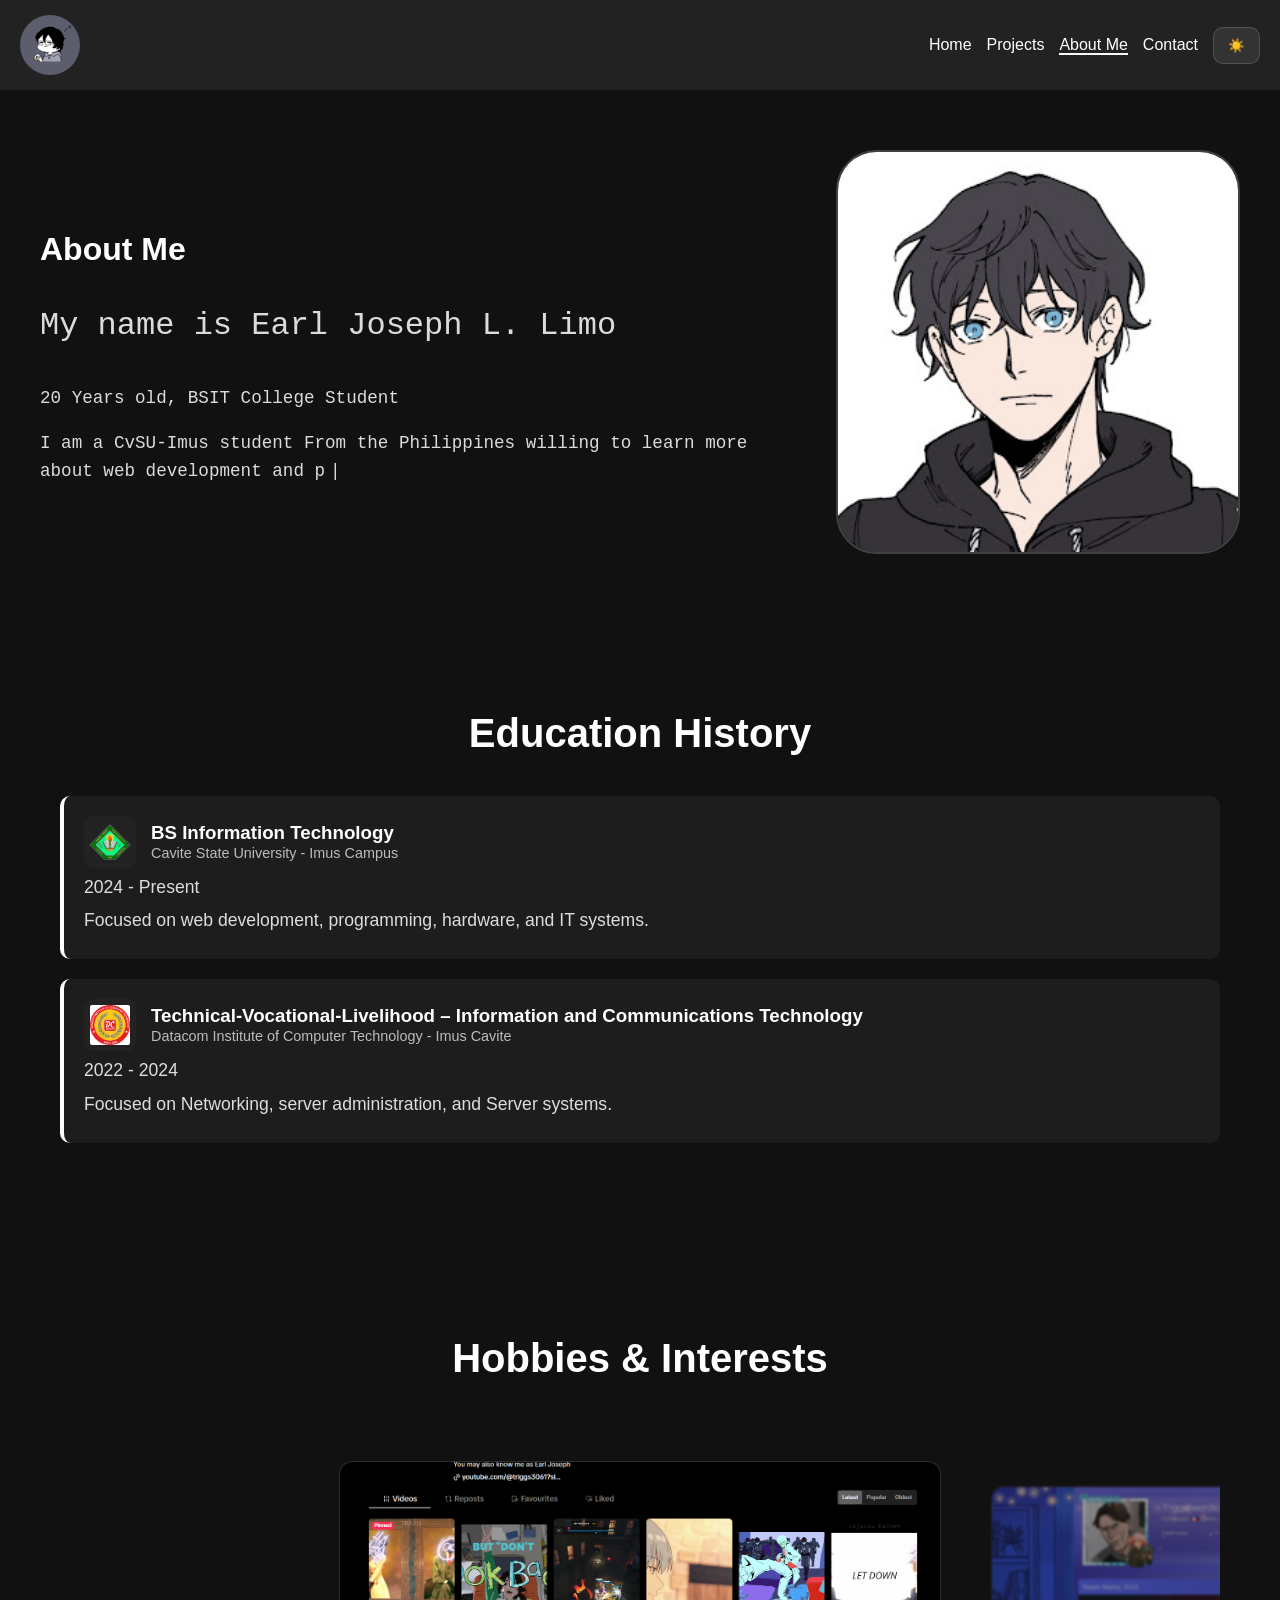
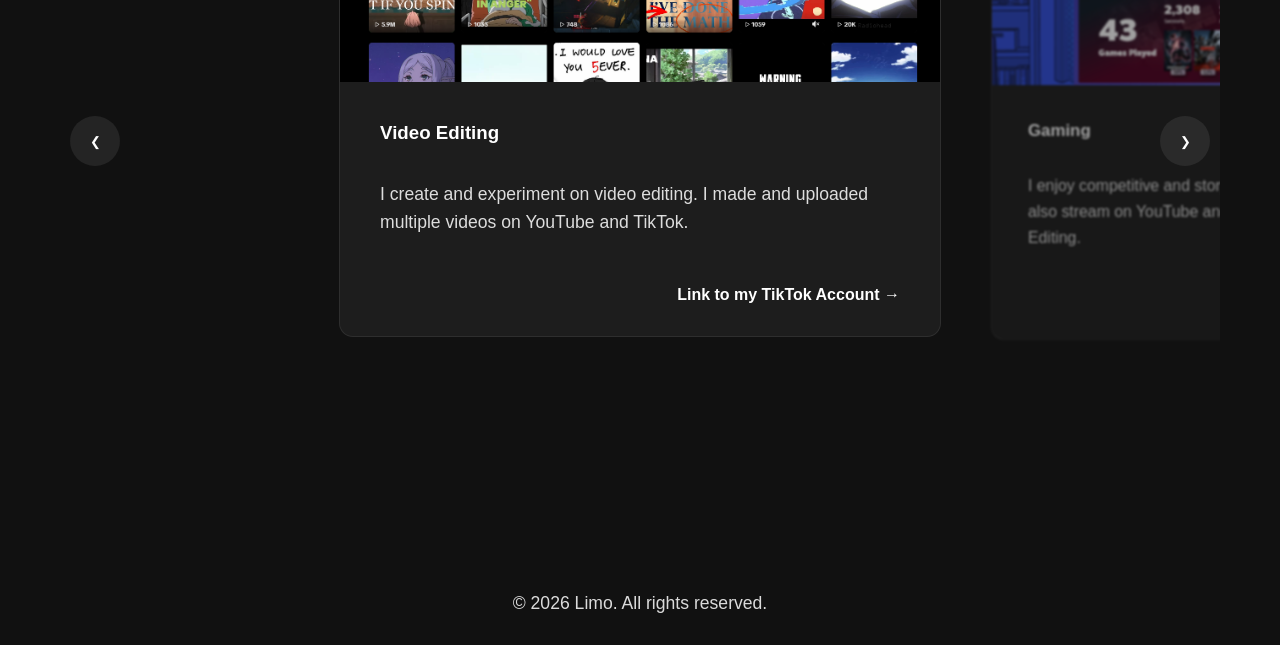
==== commit aaa71a34: "Fixed nav bar, forgot to fix it" ====
--- a/about.html
+++ b/about.html
@@ -13,9 +13,9 @@
         <img src="images/logo.jpg" alt="Logo" class="logo">
       <div class="nav-right">
       <ul>
-        <li class="li-text"><a href="index.html" class="active">Home</a></li>
+        <li class="li-text"><a href="index.html">Home</a></li>
         <li class="li-text"><a href="projects.html">Projects</a></li>
-        <li class="li-text"><a href="about.html">About Me</a></li>
+        <li class="li-text"><a href="about.html" class="active">About Me</a></li>
         <li class="li-text"><a href="contact.html">Contact</a></li>
       </ul>
       <button id="theme-toggle" class="theme-btn">☀️</button>
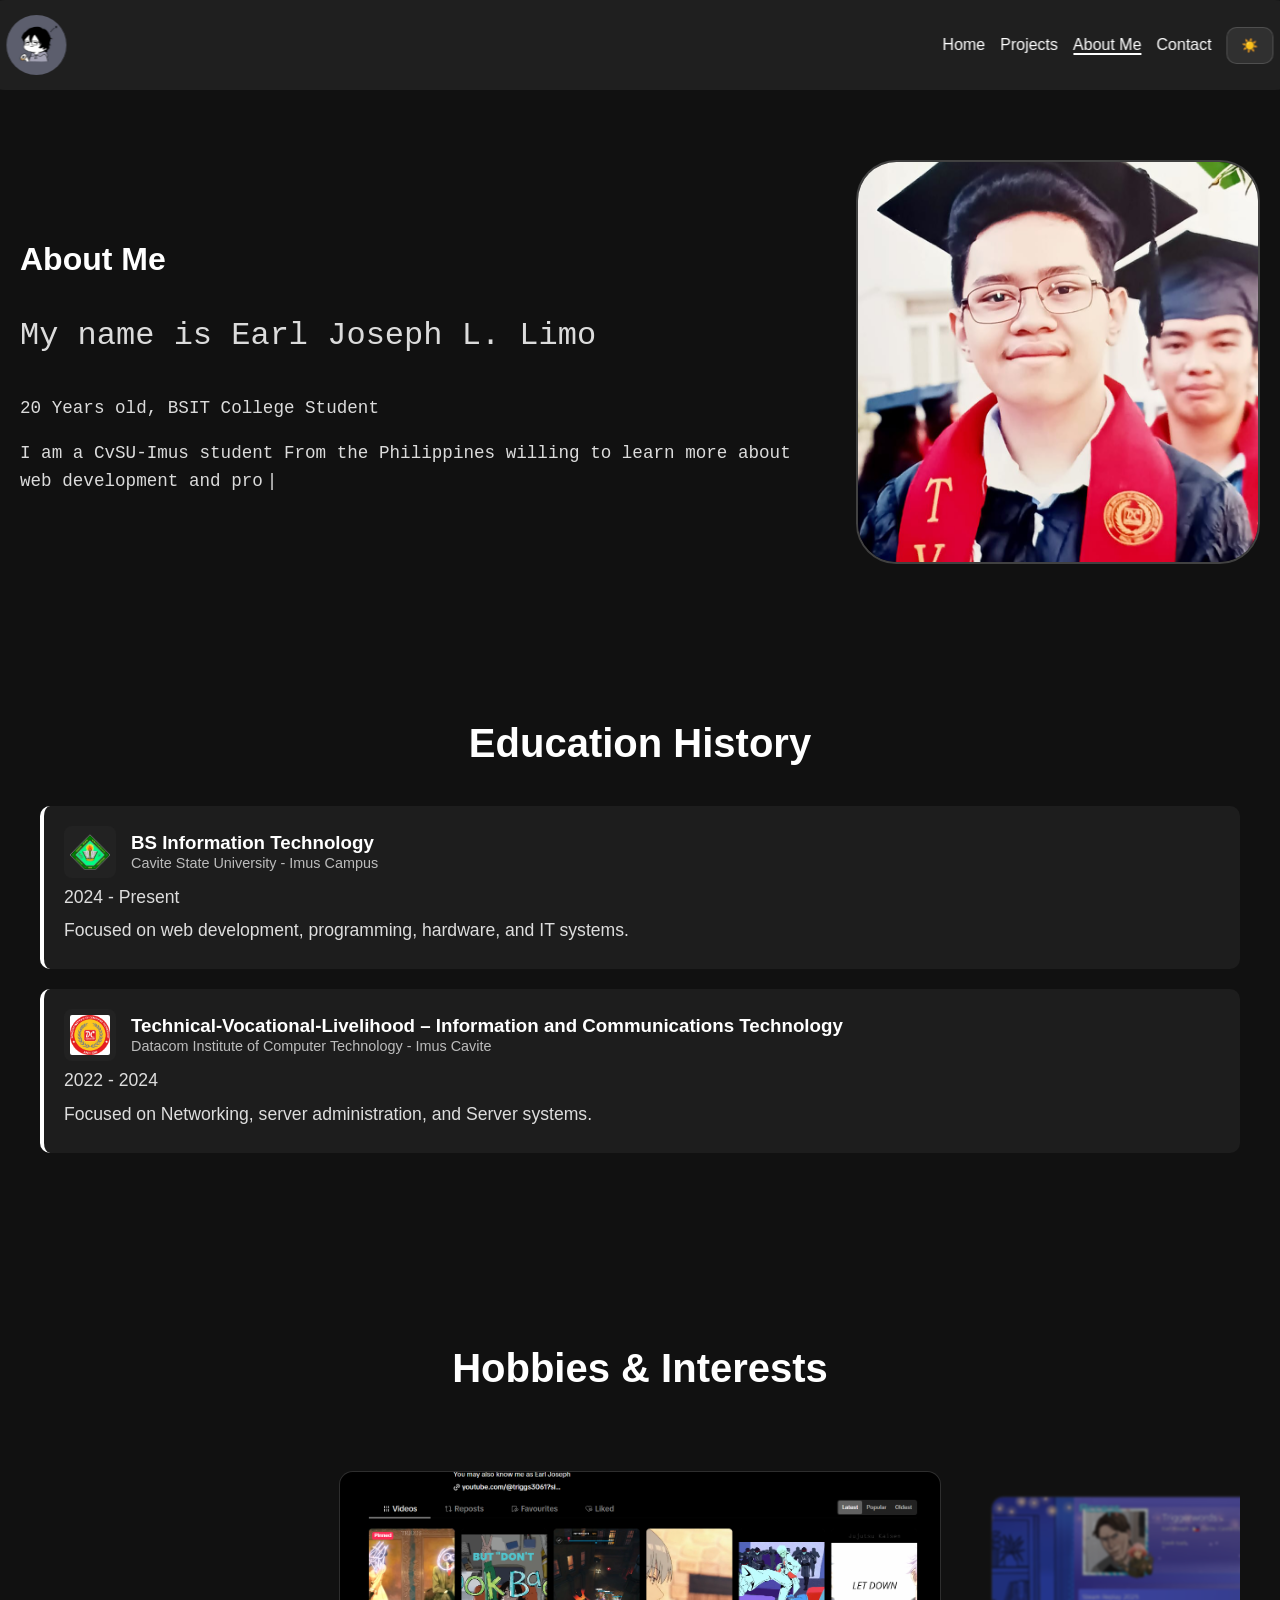
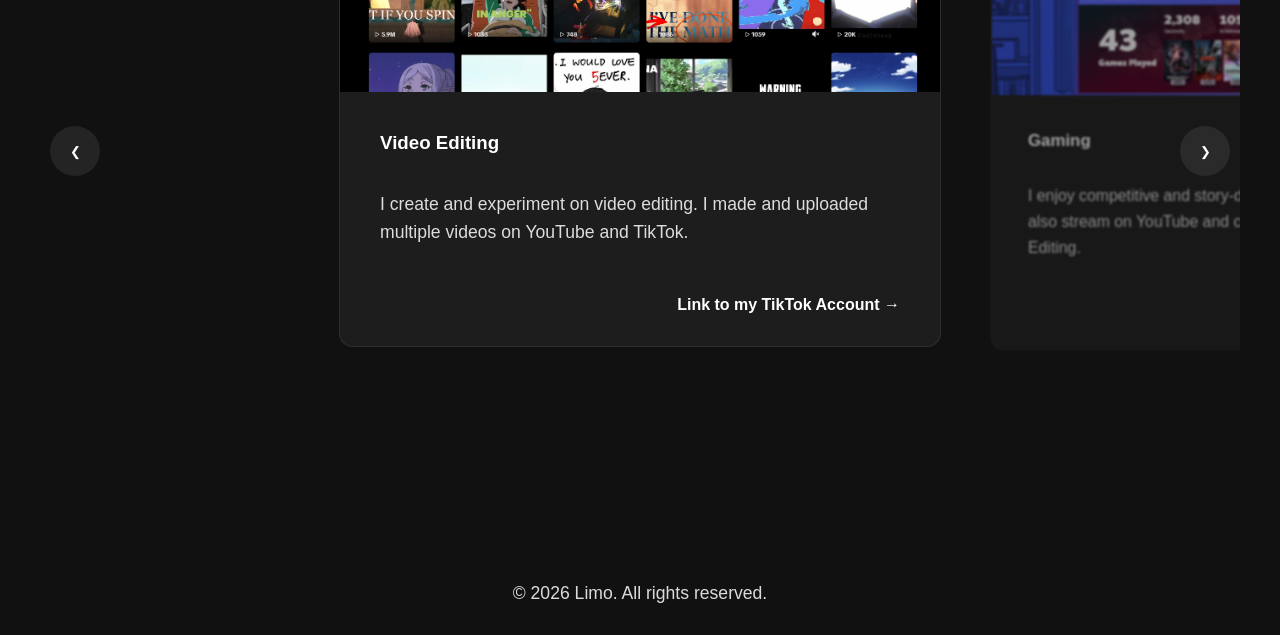
==== commit f9f54bb9: "added proper images now, replacing placeholder images. fixed changing text to be mobile compatible. " ====
--- a/about.html
+++ b/about.html
@@ -38,7 +38,7 @@
       </div>
 
       <div class="about-image">
-        <img src="images/pfp.jpg" alt="My Picture">
+        <img src="images/aboutme-picture.png" alt="My Picture">
       </div>
     </section>
 
--- a/styles.css
+++ b/styles.css
@@ -6,12 +6,12 @@
 }
 
 body.light-mode {
-  background: #f5f5f5;
+  background: #dbdada;
   color: #111;
 }
 
 body.light-mode nav {
-  background: #ffffff;
+  background: rgb(235, 235, 235);
 }
 
 body.light-mode .card,
@@ -31,6 +31,10 @@
   color: #111;
 }
 
+body.light-mode .terminal-box a {
+  color: #00ccff;
+}
+
 body.light-mode .btn:hover {
   background: black;
   color: white;
@@ -52,8 +56,6 @@
   color: white;
 }
 
-
-
 .special-text {
   font-family: Courier New, monospace;
 }
@@ -65,8 +67,18 @@
 nav {
   display: flex;
   justify-content: space-between;
+  align-items: center;
   padding: 15px 20px;
-  background: #222;
+  background: rgba(34,34,34,0.9);
+  position: fixed;
+  left: 50%;
+  transform: translateX(-50%);
+  width: 100%;
+  max-width: 99%;
+  border-radius: 18px;
+  z-index: 999;
+  transition: all 0.4s ease;
+  backdrop-filter: blur(10px);
 }
 
 .nav-right {
@@ -74,6 +86,19 @@
   align-items: center;
   gap: 15px;
 }
+
+nav.scrolled {
+  top: 10px;
+  width: 75%;
+  padding: 10px 18px;
+  background: rgba(20,20,20,0.75);
+  box-shadow: 0 10px 30px rgba(0,0,0,0.35);
+}
+
+nav.scrolled .logo {
+  width: 45px;
+}
+
 section {
   padding: 40px 20px 100px;
   margin: 0px;
@@ -108,13 +133,13 @@
 }
 
 main {
-    padding: 20px;
+  padding-top: 120px;
 }
 
 .card {
   padding: 20px;
   margin: 10px 0;
-  transition: transform 0.3s ease, box-shadow 0.3s ease;
+  transition: transform 0.3s ease;
   background: rgba(255, 255, 255, 0.05);
   backdrop-filter: blur(10px);
   border-radius: 12px;
@@ -159,9 +184,7 @@
 }
 
 .profile-img {
-  width: 300px;
-  border-radius: 50%;
-
+  width: 900px;
 }
 
 .logo {
@@ -175,14 +198,6 @@
   font-weight: bold;
   line-height: 1.2;
   margin: 0;
-}
-
-.fade-out {
-  opacity: 0;
-}
-
-.fade-in {
-  opacity: 1;
 }
 
 .btn {
@@ -242,14 +257,14 @@
   -ms-overflow-style: none;
   overscroll-behavior: contain;
   scroll-behavior: smooth;
-  animation: scroll 200s linear  infinite;
+
 }
 
 .skills-track img {
   width: 70px;
   height: 70px;
   object-fit: contain;
- 
+  animation: scroll 200s linear  infinite;
 }
 
 
@@ -268,7 +283,7 @@
     text-align: center;
   }
   #changing-text {
-    font-size: 2rem;
+    font-size: 9rem;
   }
   .about-container {
     flex-direction: column;
@@ -422,12 +437,6 @@
   background: #222;
   padding: 6px;
   border-radius: 8px;
-}
-
-.type-text.typing::after {
-  content: "|";
-  margin-left: 5px;
-  animation: blink 1s infinite;
 }
 
 @keyframes blink {
@@ -583,3 +592,151 @@
 }
 
 
+
+
+
+
+
+
+
+
+
+
+
+.terminal {
+  display: flex;
+  justify-content: center;
+  padding: 80px 20px;
+}
+
+.terminal-box {
+  width: 100%;
+  max-width: 750px;
+  position: relative;
+  z-index: 10;
+  background: rgba(50, 122, 180, 0.92);
+  color: #7fdcff;
+  box-shadow: 0 0 25px rgba(127, 220, 255, 0.15);
+  border: 1px solid rgba(127, 220, 255, 0.2);
+  padding: 25px;
+  border-radius: 10px;
+  font-family: sans-serif;
+}
+
+.terminal-profile {
+  width: 220px;
+  height: 220px;
+  border-radius: 10px;
+  margin: 10px 0;
+  border: 1px solid rgba(127, 220, 255, 0.3);
+  object-fit: cover;
+  display: block;
+}
+
+.terminal-box a {
+  color: #a6e3ff;
+}
+
+.terminal-box a:hover {
+  color: #ffffff;
+}
+
+.line {
+  margin: 10px 0;
+  color: #7fdcff;
+}
+
+.line a {
+  color: #7fdcff;
+  text-decoration: none;
+}
+
+.line a:hover {
+  text-decoration: underline;
+}
+
+.hidden-content {
+  opacity: 0;
+  transition: opacity 0.6s ease;
+}
+
+.blinking::after {
+  content: "_";
+  animation: blink 1s infinite;
+}
+
+.contact-item {
+  display: flex;
+  align-items: center;
+  gap: 12px;
+  margin: 12px 0;
+  color: #7fdcff;
+}
+
+.contact-item a {
+  color: #a6e3ff;
+  text-decoration: none;
+}
+
+.contact-item a:hover {
+  text-decoration: underline;
+}
+
+.icon {
+  width: 28px;
+  height: 28px;
+  object-fit: contain;
+  filter: brightness(1.2) drop-shadow(0 0 6px rgba(127, 220, 255, 0.4));
+}
+
+@keyframes blink {
+  0%, 50% { opacity: 1; }
+  51%, 100% { opacity: 0; }
+}
+
+
+.typing::after {
+  content: "|";
+  margin-left: 4px;
+  animation: blink 1s infinite;
+}
+
+#terminal-layer {
+  position: fixed;
+  top: 0;
+  left: 0;
+  width: 100%;
+  height: 100%;
+  z-index: -1;
+}
+
+.spawn-terminal {
+  position: absolute;
+  width: 240px;
+  padding: 12px;
+  background: rgba(50, 122, 180, 0.92);
+  color: #7fdcff;
+  box-shadow: 0 0 25px rgba(127, 220, 255, 0.15);
+  border: 1px solid rgba(127, 220, 255, 0.2);
+  border-radius: 8px;
+  font-family: sans-serif;
+  font-size: 12px;
+  opacity: 0;
+  transform: scale(0.9);
+  transition: 0.4s ease;
+}
+
+.spawn-terminal.show {
+  opacity: 1;
+  transform: scale(1);
+}
+
+.cursor::after {
+  content: "_";
+  animation: blink 1s infinite;
+}
+
+@keyframes blink {
+  0%, 50% { opacity: 1; }
+  51%, 100% { opacity: 0; }
+}
